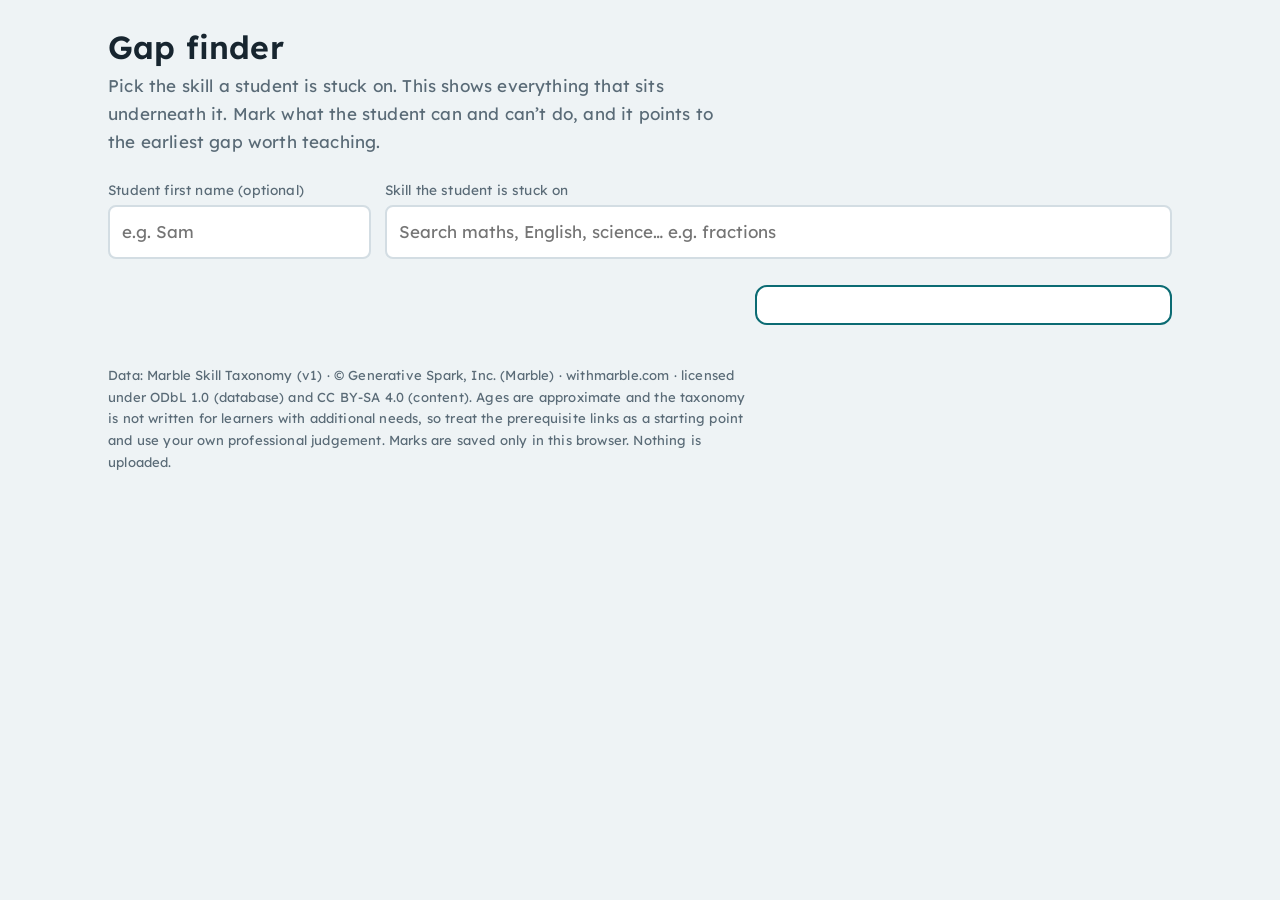
==== source/template.html @ 1bd0cdb6 "Initial prototype (Marble Skill Taxonomy v1)" ====
<!DOCTYPE html>
<html lang="en-AU"><head><meta charset="utf-8">
<meta name="viewport" content="width=device-width, initial-scale=1, viewport-fit=cover">
<title>Gap finder: where to start teaching</title>
<link rel="preconnect" href="https://fonts.googleapis.com"><link href="https://fonts.googleapis.com/css2?family=Lexend:wght@300;400;600&display=swap" rel="stylesheet">
<style>
:root{box-sizing:border-box;padding-top:env(safe-area-inset-top,0px);padding-bottom:env(safe-area-inset-bottom,0px);
--bg:#eef3f5;--surf:#fff;--ink:#17252f;--mute:#5a6b77;--line:#d3dde3;--acc:#0b6b73;--accbg:#d9eef0;
--ok:#1f7a45;--okbg:#dff1e5;--sh:#9a5b00;--shbg:#fbecd0;--no:#a63a52;--nobg:#f8dfe5}
@media (prefers-color-scheme:dark){:root:not([data-theme="light"]){color-scheme:dark;--bg:#111c22;--surf:#192830;--ink:#e6eef2;--mute:#97aab6;--line:#2c4049;--acc:#6fd0d8;--accbg:#173a40;--ok:#7fd49d;--okbg:#17372381;--sh:#f0b865;--shbg:#3d2f13;--no:#f08aa0;--nobg:#401c27}}
:root[data-theme="dark"]{color-scheme:dark;--bg:#111c22;--surf:#192830;--ink:#e6eef2;--mute:#97aab6;--line:#2c4049;--acc:#6fd0d8;--accbg:#173a40;--ok:#7fd49d;--okbg:#173723;--sh:#f0b865;--shbg:#3d2f13;--no:#f08aa0;--nobg:#401c27}
html{scroll-padding-top:env(safe-area-inset-top,0px)}
*,*:before,*:after{box-sizing:inherit}
body{margin:0;background:var(--bg);color:var(--ink);font:400 17px/1.65 Lexend,"Segoe UI",system-ui,sans-serif;letter-spacing:.01em}
.wrap{max-width:1100px;margin:0 auto;padding:28px 18px 60px}
h1{font-size:2rem;line-height:1.2;margin:0 0 6px;font-weight:600}
.sub{color:var(--mute);margin:0 0 22px;max-width:62ch}
.ctl{display:grid;grid-template-columns:1fr 2fr;gap:14px;margin-bottom:12px}
label{display:block;font-size:.85rem;color:var(--mute);margin-bottom:4px}
input,select{width:100%;font:inherit;padding:11px 12px;border:2px solid var(--line);border-radius:8px;background:var(--surf);color:var(--ink)}
:focus-visible{outline:3px solid var(--acc);outline-offset:2px}
.find{display:grid;grid-template-columns:1fr 3fr;gap:14px;position:relative}
.res{position:absolute;left:0;right:0;top:100%;z-index:5;background:var(--surf);border:2px solid var(--line);border-radius:8px;margin-top:4px;max-height:320px;overflow:auto;display:none}
.res button{display:block;width:100%;text-align:left;border:0;background:none;font:inherit;padding:10px 12px;color:var(--ink);cursor:pointer;border-bottom:1px solid var(--line)}
.res button:hover,.res button:focus-visible{background:var(--accbg)}
.res small{color:var(--mute)}
.grid{display:grid;grid-template-columns:minmax(0,1.5fr) minmax(0,1fr);gap:22px;margin-top:26px;align-items:start}
.panel{background:var(--surf);border:2px solid var(--acc);border-radius:12px;padding:18px 20px;position:sticky;top:calc(12px + env(safe-area-inset-top,0px))}
.panel h2{margin:0 0 4px;font-size:1.15rem}.panel h3{font-size:1rem;margin:16px 0 6px}
.panel p{margin:4px 0}
.bar{height:10px;background:var(--line);border-radius:6px;overflow:hidden;margin:10px 0 4px}
.bar i{display:block;height:100%;background:var(--ok)}
.mini{border-top:1px solid var(--line);padding:10px 0}
.mini b{display:block}
.ask{background:var(--accbg);border-radius:8px;padding:8px 10px;margin-top:6px;font-size:.92rem}
ol.path{list-style:none;margin:0;padding:0}
.row{background:var(--surf);border:1px solid var(--line);border-left:8px solid var(--line);border-radius:10px;padding:12px 14px;margin-bottom:10px}
.row.s{border-left-color:var(--ok)}.row.h{border-left-color:var(--sh)}.row.n{border-left-color:var(--no)}
.row.tgt{border-color:var(--acc);border-left-color:var(--acc);border-width:2px;border-left-width:8px}
.top{display:flex;gap:10px;justify-content:space-between;flex-wrap:wrap;align-items:baseline}
.nm{font-weight:600}.meta{color:var(--mute);font-size:.82rem}
.st{display:flex;gap:6px;flex-wrap:wrap;margin-top:8px}
.st button{font:inherit;font-size:.85rem;padding:6px 11px;border-radius:20px;border:2px solid var(--line);background:var(--surf);color:var(--ink);cursor:pointer}
.st button.on[data-s=s]{background:var(--okbg);border-color:var(--ok);color:var(--ok);font-weight:600}
.st button.on[data-s=h]{background:var(--shbg);border-color:var(--sh);color:var(--sh);font-weight:600}
.st button.on[data-s=n]{background:var(--nobg);border-color:var(--no);color:var(--no);font-weight:600}
.st .all{border-style:dashed;color:var(--mute)}
details{margin-top:8px;font-size:.92rem}summary{cursor:pointer;color:var(--acc)}
details ul{margin:6px 0;padding-left:20px}
.reason{color:var(--mute);font-size:.85rem}
.link{background:none;border:0;color:var(--acc);font:inherit;text-decoration:underline;cursor:pointer;padding:0}
.empty{padding:30px;text-align:center;color:var(--mute);border:2px dashed var(--line);border-radius:12px}
footer{margin-top:40px;color:var(--mute);font-size:.82rem;max-width:80ch}
@media(max-width:820px){.ctl,.find,.grid{grid-template-columns:1fr}.panel{position:static;order:-1}h1{font-size:1.6rem}}
@media(prefers-reduced-motion:no-preference){.bar i{transition:width .3s}}
</style></head><body><div class="wrap">
<h1>Gap finder</h1>
<p class="sub">Pick the skill a student is stuck on. This shows everything that sits underneath it. Mark what the student can and can’t do, and it points to the earliest gap worth teaching.</p>
<div class="find"><div><label for="nm">Student first name (optional)</label><input id="nm" placeholder="e.g. Sam" autocomplete="off"></div>
<div><label for="q">Skill the student is stuck on</label><input id="q" placeholder="Search maths, English, science… e.g. fractions" autocomplete="off"><div class="res" id="res"></div></div></div>
<div class="grid"><div id="path"></div><aside class="panel" id="panel" aria-live="polite"></aside></div>
<footer>Data: Marble Skill Taxonomy (v1) · © Generative Spark, Inc. (Marble) · withmarble.com · licensed under ODbL 1.0 (database) and CC BY-SA 4.0 (content). Ages are approximate and the taxonomy is not written for learners with additional needs, so treat the prerequisite links as a starting point and use your own professional judgement. Marks are saved only in this browser. Nothing is uploaded.</footer>
</div>
<script id="data" type="application/json">__DATA__</script>
<script>
const raw=JSON.parse(document.getElementById('data').textContent);
const T=new Map(raw.t.map(x=>[x.i,x])),pre=new Map();
raw.e.forEach(([a,b,h,r])=>{if(!pre.has(a))pre.set(a,[]);pre.get(a).push({id:b,hard:h,reason:r})});
const $=id=>document.getElementById(id);
let target=raw.def,marks={};
try{marks=JSON.parse(localStorage.getItem('gap:marks')||'{}')}catch(e){}
const save=()=>{try{localStorage.setItem('gap:marks',JSON.stringify(marks))}catch(e){}};
const P=id=>(pre.get(id)||[]).filter(p=>T.has(p.id));
const lvMemo=new Map();
function lv(id){if(lvMemo.has(id))return lvMemo.get(id);const p=P(id);const v=p.length?1+Math.max(...p.map(x=>lv(x.id))):0;lvMemo.set(id,v);return v}
const ancMemo=new Map();
function anc(id){if(ancMemo.has(id))return ancMemo.get(id);const s=new Set();P(id).forEach(p=>{s.add(p.id);anc(p.id).forEach(x=>s.add(x))});ancMemo.set(id,s);return s}
const st=id=>marks[id]||'u';
const name=()=>$('nm').value.trim()||'the student';
const fill=t=>(t||'').replace(/\{\{name\}\}/g,name());
const age=t=>t.a===t.b?`age ${t.a}`:`ages ${t.a}–${t.b}`;
const esc=s=>String(s).replace(/[&<>"]/g,c=>({'&':'&amp;','<':'&lt;','>':'&gt;','"':'&quot;'}[c]));
function render(){
 const t0=T.get(target);if(!t0){return}
 const ids=[...anc(target)];
 ids.sort((x,y)=>lv(x)-lv(y)||T.get(x).a-T.get(y).a||T.get(x).n.localeCompare(T.get(y).n));
 ids.push(target);
 const done=ids.filter(i=>st(i)==='s').length;
 const gaps=new Set();ids.forEach(i=>{if(st(i)==='h'||st(i)==='n'){gaps.add(i);anc(i).forEach(x=>gaps.add(x))}});
 const allSecure=i=>P(i).every(p=>st(p.id)==='s');
 const teach=ids.filter(i=>(st(i)==='h'||st(i)==='n')&&allSecure(i));
 const hasGap=ids.some(i=>st(i)==='h'||st(i)==='n');
 const check=ids.filter(i=>st(i)==='u'&&allSecure(i)&&(!hasGap||gaps.has(i))&&i!==target).sort((x,y)=>T.get(y).c-T.get(x).c).slice(0,4);
 const mini=(i,ask)=>{const t=T.get(i);return `<div class="mini"><b>${esc(t.n)}</b><span class="meta">${esc(t.d)} · ${age(t)}</span>${ask?`<div class="ask">${esc(fill(t.p))}</div>`:`<details><summary>What mastery looks like</summary><ul>${t.e.map(e=>`<li>${esc(e)}</li>`).join('')}</ul></details>`}</div>`};
 let h=`<h2>${st(target)==='s'?'Target is secure':'Where to start'}</h2><div class="bar"><i style="width:${done/ids.length*100}%"></i></div><p class="meta">${done} of ${ids.length} skills marked secure</p>`;
 if(st(target)==='s')h+=`<p>Nothing to fill in here. Pick a harder skill above.</p>`;
 else{
  if(teach.length)h+=`<h3>Teach next</h3><p class="meta">These are the earliest gaps. Everything below them is secure.</p>`+teach.slice(0,3).map(i=>mini(i,false)).join('');
  if(check.length)h+=`<h3>${hasGap?'Check these first':'Check these to begin'}</h3><p class="meta">${hasGap?'These sit below a gap and haven’t been checked yet.':'Start from the foundations and work up. Ask:'}</p>`+check.map(i=>mini(i,true)).join('');
  if(!teach.length&&!check.length)h+=`<p>Mark more skills in the list to see a suggestion.</p>`;
 }
 $('panel').innerHTML=h;
 $('path').innerHTML=`<p class="meta" style="margin-top:0">Foundations first, target last. ${ids.length-1} skills sit beneath <b>${esc(t0.n)}</b>.</p><ol class="path">`+ids.map(i=>{const t=T.get(i),s=st(i);
  const ps=P(i).map(p=>`<li>${esc(T.get(p.id).n)} <span class="reason">(${p.hard?'essential':'helpful'}: ${esc(p.reason||'')})</span></li>`).join('');
  return `<li class="row ${s}${i===target?' tgt':''}" data-id="${i}"><div class="top"><span class="nm">${esc(t.n)}</span><span class="meta">${esc(t.d)} · ${age(t)}</span></div>
  <details><summary>Details and check question</summary><p>${esc(t.ds)}</p><ul>${t.e.map(e=>`<li>${esc(e)}</li>`).join('')}</ul><div class="ask">${esc(fill(t.p))}</div>${ps?`<p><b>Needs first:</b></p><ul>${ps}</ul>`:''}</details>
  <div class="st" role="group" aria-label="Status for ${esc(t.n)}">${[['s','Secure'],['h','Shaky'],['n','Not yet']].map(([k,l])=>`<button data-s="${k}" class="${s===k?'on':''}" aria-pressed="${s===k}">${l}</button>`).join('')}${anc(i).size?`<button class="all" data-s="all">Secure, and all below</button>`:''}</div></li>`}).join('')+`</ol><p><button class="link" id="clr">Clear all marks</button></p>`;
}
$('path').addEventListener('click',e=>{
 const b=e.target.closest('button');if(!b)return;
 if(b.id==='clr'){marks={};save();render();return}
 const li=b.closest('li');if(!li)return;const id=li.dataset.id,k=b.dataset.s;
 if(k==='all'){marks[id]='s';anc(id).forEach(x=>marks[x]='s')}
 else if(marks[id]===k)delete marks[id];else marks[id]=k;
 save();const y=scrollY;render();scrollTo(0,y);
});
$('nm').addEventListener('input',render);
const q=$('q'),res=$('res');
q.addEventListener('input',()=>{
 const v=q.value.trim().toLowerCase();if(v.length<2){res.style.display='none';return}
 const m=raw.t.filter(t=>(t.n+' '+t.d).toLowerCase().includes(v)&&anc(t.i).size>0).sort((x,y)=>(y.n.toLowerCase().startsWith(v)-x.n.toLowerCase().startsWith(v))||y.c-x.c).slice(0,10);
 res.innerHTML=m.length?m.map(t=>`<button data-id="${t.i}">${esc(t.n)} <small>${esc(t.s)} · ${esc(t.d)} · ${age(t)}</small></button>`).join(''):'<button disabled>No match</button>';
 res.style.display='block';
});
res.addEventListener('click',e=>{const b=e.target.closest('button[data-id]');if(!b)return;target=b.dataset.id;q.value=T.get(target).n;res.style.display='none';render();scrollTo(0,0)});
document.addEventListener('click',e=>{if(!e.target.closest('.find'))res.style.display='none'});
q.value=T.get(target).n;render();
</script></body></html>
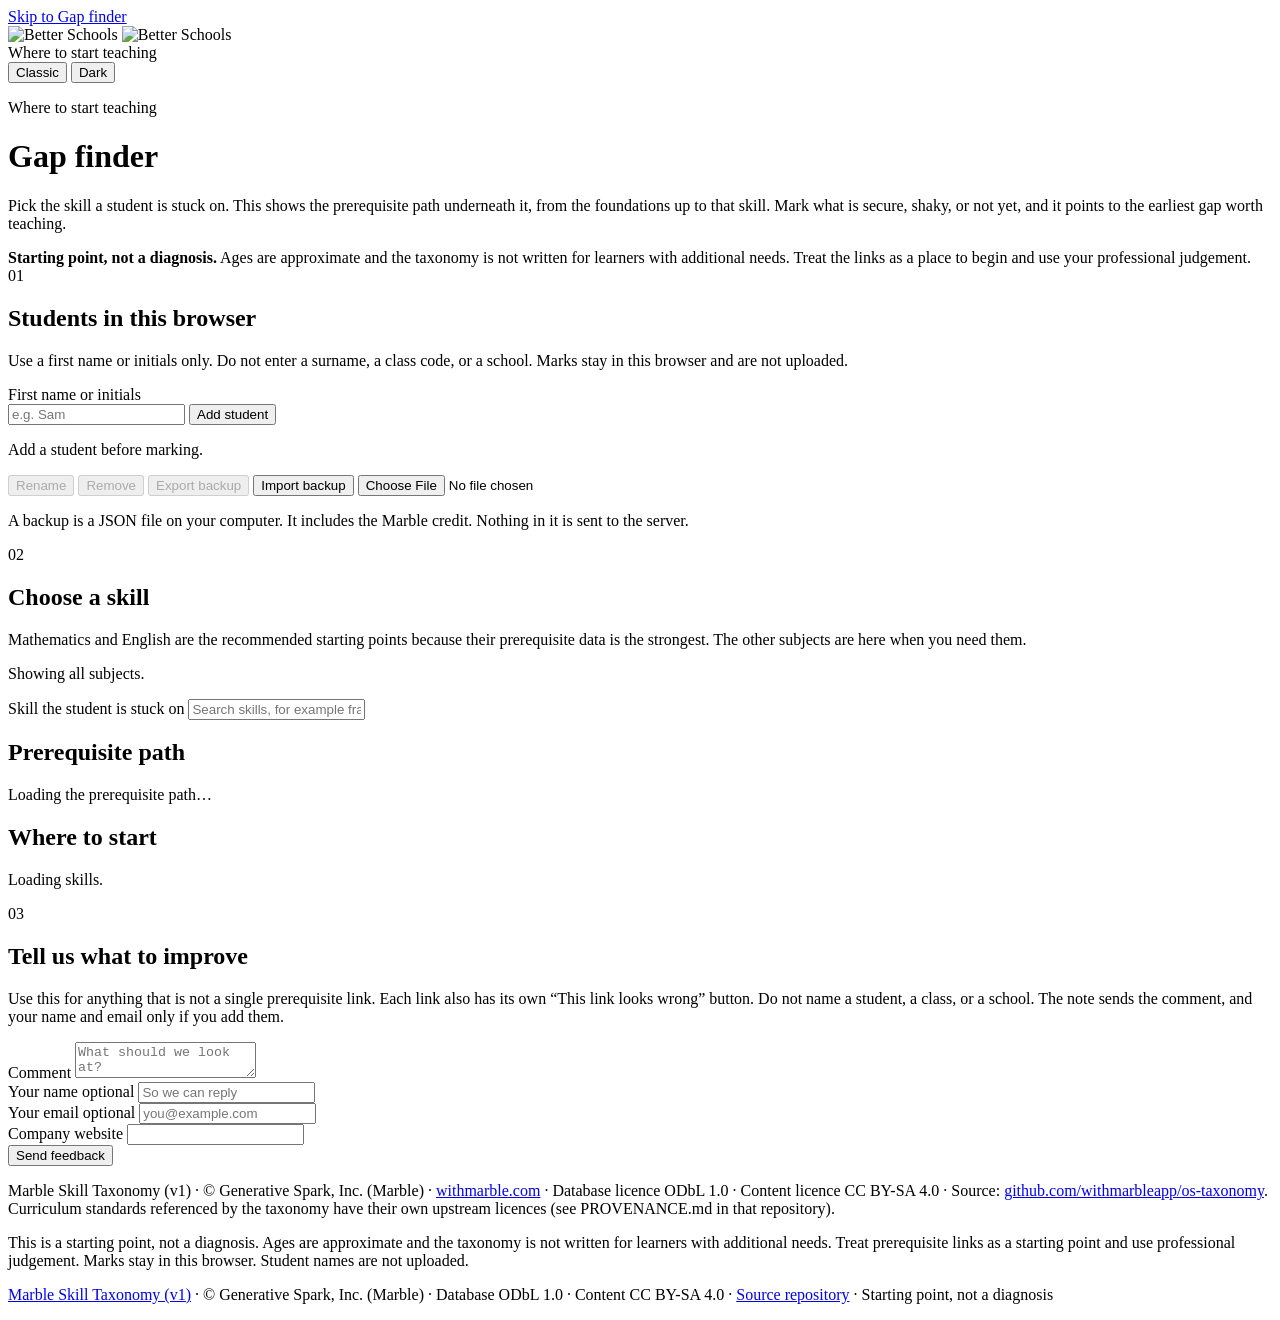
==== commit 93704113: "Build the Better Schools Gap Finder teacher demo. Teachers can search all nine Marble subjects, foll" ====
--- a/source/template.html
+++ b/source/template.html
@@ -1,128 +1,168 @@
 <!DOCTYPE html>
-<html lang="en-AU"><head><meta charset="utf-8">
-<meta name="viewport" content="width=device-width, initial-scale=1, viewport-fit=cover">
-<title>Gap finder: where to start teaching</title>
-<link rel="preconnect" href="https://fonts.googleapis.com"><link href="https://fonts.googleapis.com/css2?family=Lexend:wght@300;400;600&display=swap" rel="stylesheet">
-<style>
-:root{box-sizing:border-box;padding-top:env(safe-area-inset-top,0px);padding-bottom:env(safe-area-inset-bottom,0px);
---bg:#eef3f5;--surf:#fff;--ink:#17252f;--mute:#5a6b77;--line:#d3dde3;--acc:#0b6b73;--accbg:#d9eef0;
---ok:#1f7a45;--okbg:#dff1e5;--sh:#9a5b00;--shbg:#fbecd0;--no:#a63a52;--nobg:#f8dfe5}
-@media (prefers-color-scheme:dark){:root:not([data-theme="light"]){color-scheme:dark;--bg:#111c22;--surf:#192830;--ink:#e6eef2;--mute:#97aab6;--line:#2c4049;--acc:#6fd0d8;--accbg:#173a40;--ok:#7fd49d;--okbg:#17372381;--sh:#f0b865;--shbg:#3d2f13;--no:#f08aa0;--nobg:#401c27}}
-:root[data-theme="dark"]{color-scheme:dark;--bg:#111c22;--surf:#192830;--ink:#e6eef2;--mute:#97aab6;--line:#2c4049;--acc:#6fd0d8;--accbg:#173a40;--ok:#7fd49d;--okbg:#173723;--sh:#f0b865;--shbg:#3d2f13;--no:#f08aa0;--nobg:#401c27}
-html{scroll-padding-top:env(safe-area-inset-top,0px)}
-*,*:before,*:after{box-sizing:inherit}
-body{margin:0;background:var(--bg);color:var(--ink);font:400 17px/1.65 Lexend,"Segoe UI",system-ui,sans-serif;letter-spacing:.01em}
-.wrap{max-width:1100px;margin:0 auto;padding:28px 18px 60px}
-h1{font-size:2rem;line-height:1.2;margin:0 0 6px;font-weight:600}
-.sub{color:var(--mute);margin:0 0 22px;max-width:62ch}
-.ctl{display:grid;grid-template-columns:1fr 2fr;gap:14px;margin-bottom:12px}
-label{display:block;font-size:.85rem;color:var(--mute);margin-bottom:4px}
-input,select{width:100%;font:inherit;padding:11px 12px;border:2px solid var(--line);border-radius:8px;background:var(--surf);color:var(--ink)}
-:focus-visible{outline:3px solid var(--acc);outline-offset:2px}
-.find{display:grid;grid-template-columns:1fr 3fr;gap:14px;position:relative}
-.res{position:absolute;left:0;right:0;top:100%;z-index:5;background:var(--surf);border:2px solid var(--line);border-radius:8px;margin-top:4px;max-height:320px;overflow:auto;display:none}
-.res button{display:block;width:100%;text-align:left;border:0;background:none;font:inherit;padding:10px 12px;color:var(--ink);cursor:pointer;border-bottom:1px solid var(--line)}
-.res button:hover,.res button:focus-visible{background:var(--accbg)}
-.res small{color:var(--mute)}
-.grid{display:grid;grid-template-columns:minmax(0,1.5fr) minmax(0,1fr);gap:22px;margin-top:26px;align-items:start}
-.panel{background:var(--surf);border:2px solid var(--acc);border-radius:12px;padding:18px 20px;position:sticky;top:calc(12px + env(safe-area-inset-top,0px))}
-.panel h2{margin:0 0 4px;font-size:1.15rem}.panel h3{font-size:1rem;margin:16px 0 6px}
-.panel p{margin:4px 0}
-.bar{height:10px;background:var(--line);border-radius:6px;overflow:hidden;margin:10px 0 4px}
-.bar i{display:block;height:100%;background:var(--ok)}
-.mini{border-top:1px solid var(--line);padding:10px 0}
-.mini b{display:block}
-.ask{background:var(--accbg);border-radius:8px;padding:8px 10px;margin-top:6px;font-size:.92rem}
-ol.path{list-style:none;margin:0;padding:0}
-.row{background:var(--surf);border:1px solid var(--line);border-left:8px solid var(--line);border-radius:10px;padding:12px 14px;margin-bottom:10px}
-.row.s{border-left-color:var(--ok)}.row.h{border-left-color:var(--sh)}.row.n{border-left-color:var(--no)}
-.row.tgt{border-color:var(--acc);border-left-color:var(--acc);border-width:2px;border-left-width:8px}
-.top{display:flex;gap:10px;justify-content:space-between;flex-wrap:wrap;align-items:baseline}
-.nm{font-weight:600}.meta{color:var(--mute);font-size:.82rem}
-.st{display:flex;gap:6px;flex-wrap:wrap;margin-top:8px}
-.st button{font:inherit;font-size:.85rem;padding:6px 11px;border-radius:20px;border:2px solid var(--line);background:var(--surf);color:var(--ink);cursor:pointer}
-.st button.on[data-s=s]{background:var(--okbg);border-color:var(--ok);color:var(--ok);font-weight:600}
-.st button.on[data-s=h]{background:var(--shbg);border-color:var(--sh);color:var(--sh);font-weight:600}
-.st button.on[data-s=n]{background:var(--nobg);border-color:var(--no);color:var(--no);font-weight:600}
-.st .all{border-style:dashed;color:var(--mute)}
-details{margin-top:8px;font-size:.92rem}summary{cursor:pointer;color:var(--acc)}
-details ul{margin:6px 0;padding-left:20px}
-.reason{color:var(--mute);font-size:.85rem}
-.link{background:none;border:0;color:var(--acc);font:inherit;text-decoration:underline;cursor:pointer;padding:0}
-.empty{padding:30px;text-align:center;color:var(--mute);border:2px dashed var(--line);border-radius:12px}
-footer{margin-top:40px;color:var(--mute);font-size:.82rem;max-width:80ch}
-@media(max-width:820px){.ctl,.find,.grid{grid-template-columns:1fr}.panel{position:static;order:-1}h1{font-size:1.6rem}}
-@media(prefers-reduced-motion:no-preference){.bar i{transition:width .3s}}
-</style></head><body><div class="wrap">
-<h1>Gap finder</h1>
-<p class="sub">Pick the skill a student is stuck on. This shows everything that sits underneath it. Mark what the student can and can’t do, and it points to the earliest gap worth teaching.</p>
-<div class="find"><div><label for="nm">Student first name (optional)</label><input id="nm" placeholder="e.g. Sam" autocomplete="off"></div>
-<div><label for="q">Skill the student is stuck on</label><input id="q" placeholder="Search maths, English, science… e.g. fractions" autocomplete="off"><div class="res" id="res"></div></div></div>
-<div class="grid"><div id="path"></div><aside class="panel" id="panel" aria-live="polite"></aside></div>
-<footer>Data: Marble Skill Taxonomy (v1) · © Generative Spark, Inc. (Marble) · withmarble.com · licensed under ODbL 1.0 (database) and CC BY-SA 4.0 (content). Ages are approximate and the taxonomy is not written for learners with additional needs, so treat the prerequisite links as a starting point and use your own professional judgement. Marks are saved only in this browser. Nothing is uploaded.</footer>
+<html lang="en-AU">
+<head>
+  <meta charset="utf-8">
+  <meta name="viewport" content="width=device-width, initial-scale=1, viewport-fit=cover">
+  <meta name="robots" content="noindex">
+  <meta http-equiv="Content-Security-Policy" content="default-src 'self'; script-src 'self'; style-src 'self' 'unsafe-inline'; img-src 'self'; font-src 'self'; connect-src 'self'; form-action 'self'; base-uri 'self'; object-src 'none'">
+  <title>Gap finder · Better Schools</title>
+  <link rel="stylesheet" href="app.css?v=1">
+  <link rel="stylesheet" href="dark.css?v=1">
+  <link rel="preload" href="data/ma.json" as="fetch">
+  <link rel="preload" href="data/en.json" as="fetch">
+  <script src="theme-init.js?v=1"></script>
+</head>
+<body>
+<a class="skip" href="#main">Skip to Gap finder</a>
+<header class="masthead">
+  <div class="masthead-bar">
+    <div class="brand">
+      <img class="logo logo-classic" src="assets/logo-classic.webp" width="692" height="168" alt="Better Schools">
+      <img class="logo logo-dark" src="assets/logo-dark.webp" width="692" height="168" alt="Better Schools">
+    </div>
+    <div class="masthead-tools">
+      <span class="tag">Where to start teaching</span>
+      <div class="skin-switch" role="group" aria-label="Appearance">
+        <button type="button" data-set-skin="classic" aria-pressed="true">Classic</button>
+        <button type="button" data-set-skin="dark" aria-pressed="false">Dark</button>
+      </div>
+    </div>
+  </div>
+</header>
+<p id="skin-status" class="sr-only" role="status"></p>
+<p id="live" class="sr-only" role="status"></p>
+<main id="main">
+  <p class="eyebrow">Where to start teaching</p>
+  <h1>Gap finder</h1>
+  <p class="lede">Pick the skill a student is stuck on. This shows the prerequisite path underneath it, from the foundations up to that skill. Mark what is secure, shaky, or not yet, and it points to the earliest gap worth teaching.</p>
+  <div class="notice" role="note"><strong>Starting point, not a diagnosis.</strong> Ages are approximate and the taxonomy is not written for learners with additional needs. Treat the links as a place to begin and use your professional judgement.</div>
+
+  <section class="panel" aria-labelledby="students-heading">
+    <div class="section-heading"><span class="step">01</span><h2 id="students-heading">Students in this browser</h2></div>
+    <p id="student-hint" class="help">Use a first name or initials only. Do not enter a surname, a class code, or a school. Marks stay in this browser and are not uploaded.</p>
+    <form id="student-form" autocomplete="off">
+      <label for="student-name">First name or initials</label>
+      <div class="student-add">
+        <input id="student-name" maxlength="24" autocomplete="off" autocapitalize="words" placeholder="e.g. Sam" aria-describedby="student-hint student-error">
+        <button id="add-student" type="submit">Add student</button>
+      </div>
+    </form>
+    <p id="student-error" class="form-error" role="status"></p>
+    <ul id="roster" class="roster"></ul>
+    <p id="active-label" class="help">Add a student before marking.</p>
+    <div class="toolbar">
+      <button id="rename-student" type="button" class="secondary" disabled>Rename</button>
+      <button id="remove-student" type="button" class="secondary" disabled>Remove</button>
+      <button id="export-backup" type="button" class="secondary" disabled>Export backup</button>
+      <button id="import-button" type="button" class="secondary">Import backup</button>
+      <input id="import-file" class="sr-only" type="file" accept="application/json,.json" tabindex="-1">
+    </div>
+    <p class="help">A backup is a JSON file on your computer. It includes the Marble credit. Nothing in it is sent to the server.</p>
+    <p id="save-warning" class="notice" hidden>This browser could not save marks. They will last only until you leave the page.</p>
+  </section>
+
+  <section class="panel" aria-labelledby="find-heading">
+    <div class="section-heading"><span class="step">02</span><h2 id="find-heading">Choose a skill</h2></div>
+    <p class="subject-lead help">Mathematics and English are the recommended starting points because their prerequisite data is the strongest. The other subjects are here when you need them.</p>
+    <div id="subject-board" class="subject-board"></div>
+    <div id="subject-more" class="subject-more" role="group" aria-label="Other subjects"></div>
+    <p id="subject-status" role="status">Showing all subjects.</p>
+    <form id="search-form" class="find" role="search" autocomplete="off">
+      <label for="q">Skill the student is stuck on</label>
+      <input id="q" role="combobox" aria-autocomplete="list" aria-expanded="false" aria-controls="results" placeholder="Search skills, for example fractions" autocomplete="off">
+      <div id="results" class="results" role="listbox" hidden></div>
+    </form>
+    <div id="starters" class="starters"></div>
+  </section>
+
+  <div class="workspace">
+    <section aria-labelledby="path-label">
+      <h2 id="path-label" class="sr-only">Prerequisite path</h2>
+      <div id="path"><div class="empty"><p>Loading the prerequisite path…</p></div></div>
+    </section>
+    <aside id="panel" class="panel side" aria-live="polite" aria-labelledby="where-heading">
+      <h2 id="where-heading">Where to start</h2>
+      <p>Loading skills.</p>
+    </aside>
+  </div>
+
+  <section class="panel" aria-labelledby="feedback-heading">
+    <div class="section-heading"><span class="step">03</span><h2 id="feedback-heading">Tell us what to improve</h2></div>
+    <p class="help">Use this for anything that is not a single prerequisite link. Each link also has its own “This link looks wrong” button. Do not name a student, a class, or a school. The note sends the comment, and your name and email only if you add them.</p>
+    <form id="general-form">
+      <label for="general-comment">Comment</label>
+      <textarea id="general-comment" maxlength="1500" required placeholder="What should we look at?"></textarea>
+      <div class="pair-fields">
+        <div>
+          <label for="general-teacher">Your name <span class="meta">optional</span></label>
+          <input id="general-teacher" maxlength="80" autocomplete="name" placeholder="So we can reply">
+        </div>
+        <div>
+          <label for="general-email">Your email <span class="meta">optional</span></label>
+          <input id="general-email" type="email" maxlength="254" autocomplete="email" placeholder="you@example.com">
+        </div>
+      </div>
+      <div class="hp" aria-hidden="true">
+        <label for="general-company">Company website</label>
+        <input id="general-company" tabindex="-1" autocomplete="off">
+      </div>
+      <div class="dialog-actions">
+        <button id="general-send" class="primary" type="submit">Send feedback</button>
+      </div>
+      <p id="general-status" class="help" role="status"></p>
+    </form>
+  </section>
+
+  <footer class="page-footer">
+    <p>Marble Skill Taxonomy (v1) · © Generative Spark, Inc. (Marble) · <a href="https://withmarble.com">withmarble.com</a> · Database licence ODbL 1.0 · Content licence CC BY-SA 4.0 · Source: <a href="https://github.com/withmarbleapp/os-taxonomy">github.com/withmarbleapp/os-taxonomy</a>. Curriculum standards referenced by the taxonomy have their own upstream licences (see PROVENANCE.md in that repository).</p>
+    <p>This is a starting point, not a diagnosis. Ages are approximate and the taxonomy is not written for learners with additional needs. Treat prerequisite links as a starting point and use professional judgement. Marks stay in this browser. Student names are not uploaded.</p>
+  </footer>
+</main>
+<div class="credit-bar">
+  <p><a href="https://withmarble.com">Marble Skill Taxonomy (v1)</a> · © Generative Spark, Inc. (Marble) · Database ODbL 1.0 · Content CC BY-SA 4.0 · <a href="https://github.com/withmarbleapp/os-taxonomy">Source repository</a> · Starting point, not a diagnosis</p>
 </div>
-<script id="data" type="application/json">__DATA__</script>
-<script>
-const raw=JSON.parse(document.getElementById('data').textContent);
-const T=new Map(raw.t.map(x=>[x.i,x])),pre=new Map();
-raw.e.forEach(([a,b,h,r])=>{if(!pre.has(a))pre.set(a,[]);pre.get(a).push({id:b,hard:h,reason:r})});
-const $=id=>document.getElementById(id);
-let target=raw.def,marks={};
-try{marks=JSON.parse(localStorage.getItem('gap:marks')||'{}')}catch(e){}
-const save=()=>{try{localStorage.setItem('gap:marks',JSON.stringify(marks))}catch(e){}};
-const P=id=>(pre.get(id)||[]).filter(p=>T.has(p.id));
-const lvMemo=new Map();
-function lv(id){if(lvMemo.has(id))return lvMemo.get(id);const p=P(id);const v=p.length?1+Math.max(...p.map(x=>lv(x.id))):0;lvMemo.set(id,v);return v}
-const ancMemo=new Map();
-function anc(id){if(ancMemo.has(id))return ancMemo.get(id);const s=new Set();P(id).forEach(p=>{s.add(p.id);anc(p.id).forEach(x=>s.add(x))});ancMemo.set(id,s);return s}
-const st=id=>marks[id]||'u';
-const name=()=>$('nm').value.trim()||'the student';
-const fill=t=>(t||'').replace(/\{\{name\}\}/g,name());
-const age=t=>t.a===t.b?`age ${t.a}`:`ages ${t.a}–${t.b}`;
-const esc=s=>String(s).replace(/[&<>"]/g,c=>({'&':'&amp;','<':'&lt;','>':'&gt;','"':'&quot;'}[c]));
-function render(){
- const t0=T.get(target);if(!t0){return}
- const ids=[...anc(target)];
- ids.sort((x,y)=>lv(x)-lv(y)||T.get(x).a-T.get(y).a||T.get(x).n.localeCompare(T.get(y).n));
- ids.push(target);
- const done=ids.filter(i=>st(i)==='s').length;
- const gaps=new Set();ids.forEach(i=>{if(st(i)==='h'||st(i)==='n'){gaps.add(i);anc(i).forEach(x=>gaps.add(x))}});
- const allSecure=i=>P(i).every(p=>st(p.id)==='s');
- const teach=ids.filter(i=>(st(i)==='h'||st(i)==='n')&&allSecure(i));
- const hasGap=ids.some(i=>st(i)==='h'||st(i)==='n');
- const check=ids.filter(i=>st(i)==='u'&&allSecure(i)&&(!hasGap||gaps.has(i))&&i!==target).sort((x,y)=>T.get(y).c-T.get(x).c).slice(0,4);
- const mini=(i,ask)=>{const t=T.get(i);return `<div class="mini"><b>${esc(t.n)}</b><span class="meta">${esc(t.d)} · ${age(t)}</span>${ask?`<div class="ask">${esc(fill(t.p))}</div>`:`<details><summary>What mastery looks like</summary><ul>${t.e.map(e=>`<li>${esc(e)}</li>`).join('')}</ul></details>`}</div>`};
- let h=`<h2>${st(target)==='s'?'Target is secure':'Where to start'}</h2><div class="bar"><i style="width:${done/ids.length*100}%"></i></div><p class="meta">${done} of ${ids.length} skills marked secure</p>`;
- if(st(target)==='s')h+=`<p>Nothing to fill in here. Pick a harder skill above.</p>`;
- else{
-  if(teach.length)h+=`<h3>Teach next</h3><p class="meta">These are the earliest gaps. Everything below them is secure.</p>`+teach.slice(0,3).map(i=>mini(i,false)).join('');
-  if(check.length)h+=`<h3>${hasGap?'Check these first':'Check these to begin'}</h3><p class="meta">${hasGap?'These sit below a gap and haven’t been checked yet.':'Start from the foundations and work up. Ask:'}</p>`+check.map(i=>mini(i,true)).join('');
-  if(!teach.length&&!check.length)h+=`<p>Mark more skills in the list to see a suggestion.</p>`;
- }
- $('panel').innerHTML=h;
- $('path').innerHTML=`<p class="meta" style="margin-top:0">Foundations first, target last. ${ids.length-1} skills sit beneath <b>${esc(t0.n)}</b>.</p><ol class="path">`+ids.map(i=>{const t=T.get(i),s=st(i);
-  const ps=P(i).map(p=>`<li>${esc(T.get(p.id).n)} <span class="reason">(${p.hard?'essential':'helpful'}: ${esc(p.reason||'')})</span></li>`).join('');
-  return `<li class="row ${s}${i===target?' tgt':''}" data-id="${i}"><div class="top"><span class="nm">${esc(t.n)}</span><span class="meta">${esc(t.d)} · ${age(t)}</span></div>
-  <details><summary>Details and check question</summary><p>${esc(t.ds)}</p><ul>${t.e.map(e=>`<li>${esc(e)}</li>`).join('')}</ul><div class="ask">${esc(fill(t.p))}</div>${ps?`<p><b>Needs first:</b></p><ul>${ps}</ul>`:''}</details>
-  <div class="st" role="group" aria-label="Status for ${esc(t.n)}">${[['s','Secure'],['h','Shaky'],['n','Not yet']].map(([k,l])=>`<button data-s="${k}" class="${s===k?'on':''}" aria-pressed="${s===k}">${l}</button>`).join('')}${anc(i).size?`<button class="all" data-s="all">Secure, and all below</button>`:''}</div></li>`}).join('')+`</ol><p><button class="link" id="clr">Clear all marks</button></p>`;
-}
-$('path').addEventListener('click',e=>{
- const b=e.target.closest('button');if(!b)return;
- if(b.id==='clr'){marks={};save();render();return}
- const li=b.closest('li');if(!li)return;const id=li.dataset.id,k=b.dataset.s;
- if(k==='all'){marks[id]='s';anc(id).forEach(x=>marks[x]='s')}
- else if(marks[id]===k)delete marks[id];else marks[id]=k;
- save();const y=scrollY;render();scrollTo(0,y);
-});
-$('nm').addEventListener('input',render);
-const q=$('q'),res=$('res');
-q.addEventListener('input',()=>{
- const v=q.value.trim().toLowerCase();if(v.length<2){res.style.display='none';return}
- const m=raw.t.filter(t=>(t.n+' '+t.d).toLowerCase().includes(v)&&anc(t.i).size>0).sort((x,y)=>(y.n.toLowerCase().startsWith(v)-x.n.toLowerCase().startsWith(v))||y.c-x.c).slice(0,10);
- res.innerHTML=m.length?m.map(t=>`<button data-id="${t.i}">${esc(t.n)} <small>${esc(t.s)} · ${esc(t.d)} · ${age(t)}</small></button>`).join(''):'<button disabled>No match</button>';
- res.style.display='block';
-});
-res.addEventListener('click',e=>{const b=e.target.closest('button[data-id]');if(!b)return;target=b.dataset.id;q.value=T.get(target).n;res.style.display='none';render();scrollTo(0,0)});
-document.addEventListener('click',e=>{if(!e.target.closest('.find'))res.style.display='none'});
-q.value=T.get(target).n;render();
-</script></body></html>
+
+<dialog id="link-dialog" class="dialog" aria-labelledby="link-title">
+  <h2 id="link-title">This link looks wrong</h2>
+  <p id="link-what"></p>
+  <form id="link-form">
+    <label for="link-comment">What looks wrong?</label>
+    <textarea id="link-comment" maxlength="1500" required></textarea>
+    <div class="pair-fields">
+      <div>
+        <label for="link-teacher">Your name <span class="meta">optional</span></label>
+        <input id="link-teacher" maxlength="80" autocomplete="name">
+      </div>
+      <div>
+        <label for="link-email">Your email <span class="meta">optional</span></label>
+        <input id="link-email" type="email" maxlength="254" autocomplete="email">
+      </div>
+    </div>
+    <p class="help">Do not name a student, a class, or a school. The note includes the two skill names and ids, the link, your comment, and your contact details only if you add them.</p>
+    <div class="hp" aria-hidden="true">
+      <label for="link-company">Company website</label>
+      <input id="link-company" tabindex="-1" autocomplete="off">
+    </div>
+    <div class="dialog-actions">
+      <button id="link-send" class="primary" type="submit">Send feedback</button>
+      <button id="link-cancel" class="secondary" type="button">Cancel</button>
+    </div>
+    <p id="link-status" class="help" role="status"></p>
+  </form>
+</dialog>
+
+<dialog id="confirm-dialog" class="dialog" aria-labelledby="confirm-title">
+  <h2 id="confirm-title">Please confirm</h2>
+  <p id="confirm-text"></p>
+  <div class="dialog-actions">
+    <button id="confirm-yes" class="primary" type="button">Continue</button>
+    <button id="confirm-no" class="secondary" type="button">Cancel</button>
+  </div>
+</dialog>
+
+<noscript><p class="notice">JavaScript is required to search skills and save marks in this browser.</p></noscript>
+<script id="catalog" type="application/json">__CATALOG__</script>
+<script src="skin.js?v=1" defer></script>
+<script src="app.js?v=1" defer></script>
+</body>
+</html>
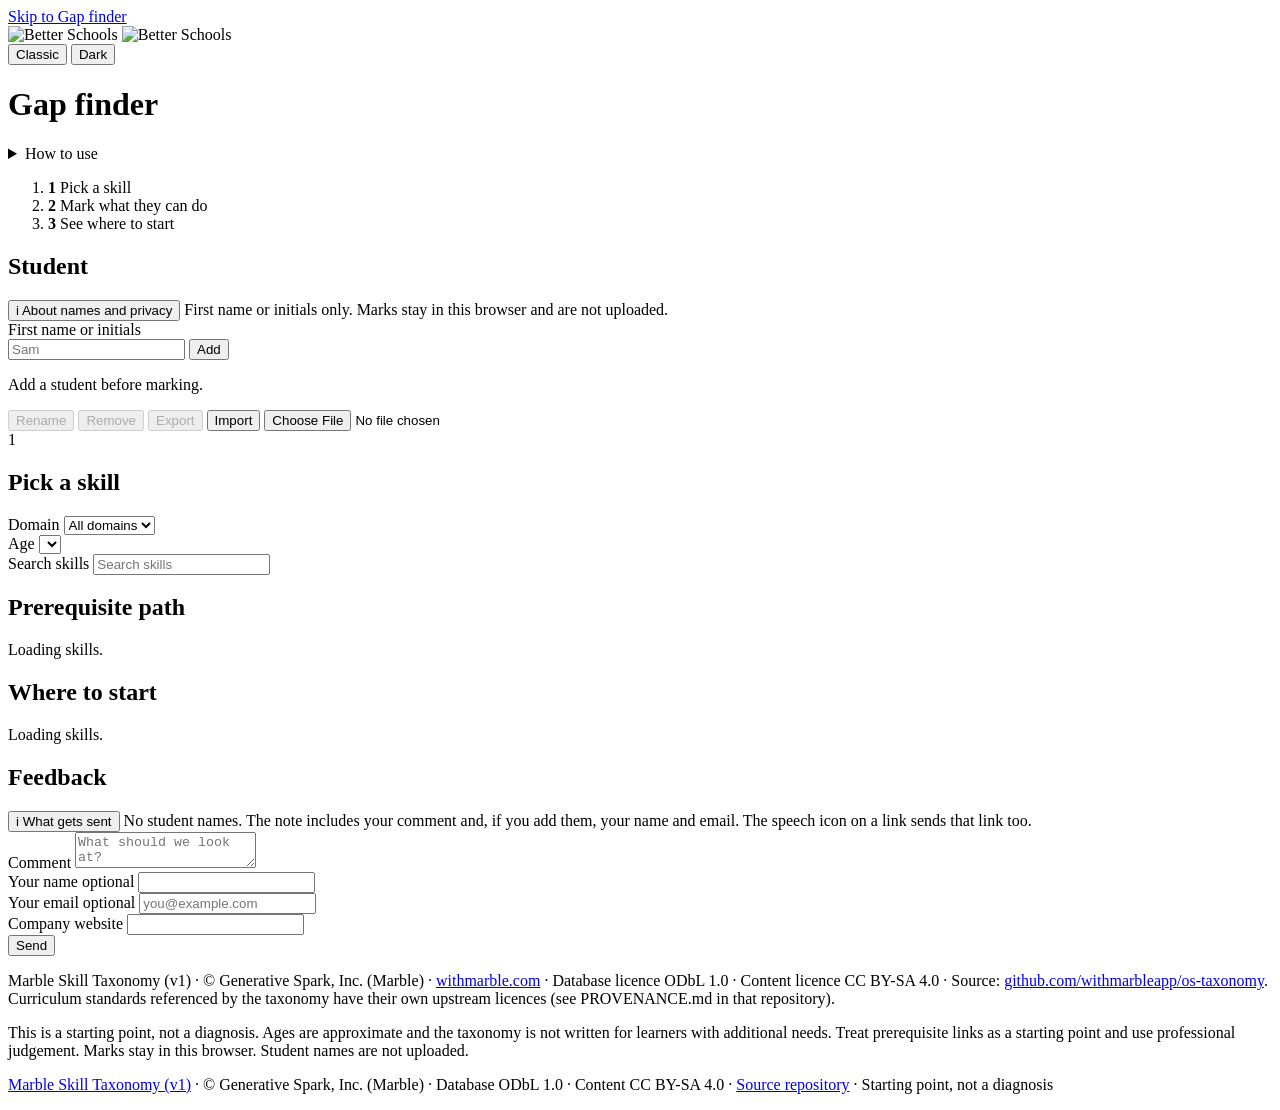
==== commit a354c94e: "Make the skill list follow subject, domain, and age. Changing subject now replaces the skill picker " ====
--- a/source/template.html
+++ b/source/template.html
@@ -6,8 +6,8 @@
   <meta name="robots" content="noindex">
   <meta http-equiv="Content-Security-Policy" content="default-src 'self'; script-src 'self'; style-src 'self' 'unsafe-inline'; img-src 'self'; font-src 'self'; connect-src 'self'; form-action 'self'; base-uri 'self'; object-src 'none'">
   <title>Gap finder · Better Schools</title>
-  <link rel="stylesheet" href="app.css?v=1">
-  <link rel="stylesheet" href="dark.css?v=1">
+  <link rel="stylesheet" href="app.css?v=2">
+  <link rel="stylesheet" href="dark.css?v=2">
   <link rel="preload" href="data/ma.json" as="fetch">
   <link rel="preload" href="data/en.json" as="fetch">
   <script src="theme-init.js?v=1"></script>
@@ -21,7 +21,6 @@
       <img class="logo logo-dark" src="assets/logo-dark.webp" width="692" height="168" alt="Better Schools">
     </div>
     <div class="masthead-tools">
-      <span class="tag">Where to start teaching</span>
       <div class="skin-switch" role="group" aria-label="Appearance">
         <button type="button" data-set-skin="classic" aria-pressed="true">Classic</button>
         <button type="button" data-set-skin="dark" aria-pressed="false">Dark</button>
@@ -32,19 +31,38 @@
 <p id="skin-status" class="sr-only" role="status"></p>
 <p id="live" class="sr-only" role="status"></p>
 <main id="main">
-  <p class="eyebrow">Where to start teaching</p>
-  <h1>Gap finder</h1>
-  <p class="lede">Pick the skill a student is stuck on. This shows the prerequisite path underneath it, from the foundations up to that skill. Mark what is secure, shaky, or not yet, and it points to the earliest gap worth teaching.</p>
-  <div class="notice" role="note"><strong>Starting point, not a diagnosis.</strong> Ages are approximate and the taxonomy is not written for learners with additional needs. Treat the links as a place to begin and use your professional judgement.</div>
+  <div class="title-row">
+    <h1>Gap finder</h1>
+    <details class="how">
+      <summary>How to use</summary>
+      <ol>
+        <li>Pick a subject, then a skill. Mathematics and English have the strongest links.</li>
+        <li>Mark secure, shaky, or not yet. Marks stay in this browser.</li>
+        <li>Teach next is the earliest gap. Check these first are unmarked skills under it.</li>
+      </ol>
+      <p>Starting point, not a diagnosis. Ages are approximate and the taxonomy is not written for learners with additional needs. Use professional judgement.</p>
+      <p>Use a first name or initials only. Do not enter a surname, a class, or a school. The speech icon on a link sends that link only, never a student.</p>
+    </details>
+  </div>
+  <ol class="steps" aria-label="Three steps">
+    <li><b>1</b> Pick a skill</li>
+    <li><b>2</b> Mark what they can do</li>
+    <li><b>3</b> See where to start</li>
+  </ol>
 
   <section class="panel" aria-labelledby="students-heading">
-    <div class="section-heading"><span class="step">01</span><h2 id="students-heading">Students in this browser</h2></div>
-    <p id="student-hint" class="help">Use a first name or initials only. Do not enter a surname, a class code, or a school. Marks stay in this browser and are not uploaded.</p>
+    <div class="section-heading">
+      <h2 id="students-heading">Student</h2>
+      <span class="info-wrap">
+        <button type="button" class="info" aria-describedby="tip-student">i<span class="sr-only"> About names and privacy</span></button>
+        <span id="tip-student" class="tip" role="tooltip">First name or initials only. Marks stay in this browser and are not uploaded.</span>
+      </span>
+    </div>
     <form id="student-form" autocomplete="off">
       <label for="student-name">First name or initials</label>
       <div class="student-add">
-        <input id="student-name" maxlength="24" autocomplete="off" autocapitalize="words" placeholder="e.g. Sam" aria-describedby="student-hint student-error">
-        <button id="add-student" type="submit">Add student</button>
+        <input id="student-name" maxlength="24" autocomplete="off" autocapitalize="words" placeholder="Sam" aria-describedby="tip-student student-error">
+        <button id="add-student" type="submit">Add</button>
       </div>
     </form>
     <p id="student-error" class="form-error" role="status"></p>
@@ -53,32 +71,40 @@
     <div class="toolbar">
       <button id="rename-student" type="button" class="secondary" disabled>Rename</button>
       <button id="remove-student" type="button" class="secondary" disabled>Remove</button>
-      <button id="export-backup" type="button" class="secondary" disabled>Export backup</button>
-      <button id="import-button" type="button" class="secondary">Import backup</button>
+      <button id="export-backup" type="button" class="secondary" disabled title="JSON file on your computer. Includes the Marble credit. Nothing is uploaded.">Export</button>
+      <button id="import-button" type="button" class="secondary">Import</button>
       <input id="import-file" class="sr-only" type="file" accept="application/json,.json" tabindex="-1">
     </div>
-    <p class="help">A backup is a JSON file on your computer. It includes the Marble credit. Nothing in it is sent to the server.</p>
     <p id="save-warning" class="notice" hidden>This browser could not save marks. They will last only until you leave the page.</p>
   </section>
 
   <section class="panel" aria-labelledby="find-heading">
-    <div class="section-heading"><span class="step">02</span><h2 id="find-heading">Choose a skill</h2></div>
-    <p class="subject-lead help">Mathematics and English are the recommended starting points because their prerequisite data is the strongest. The other subjects are here when you need them.</p>
-    <div id="subject-board" class="subject-board"></div>
-    <div id="subject-more" class="subject-more" role="group" aria-label="Other subjects"></div>
-    <p id="subject-status" role="status">Showing all subjects.</p>
+    <div class="section-heading"><span class="step">1</span><h2 id="find-heading">Pick a skill</h2></div>
+    <div id="subject-board" class="subject-board" role="group" aria-label="Subject"></div>
+    <div class="filters">
+      <div>
+        <label for="domain-filter">Domain</label>
+        <select id="domain-filter">
+          <option value="">All domains</option>
+        </select>
+      </div>
+      <div>
+        <label for="age-filter">Age</label>
+        <select id="age-filter"></select>
+      </div>
+    </div>
     <form id="search-form" class="find" role="search" autocomplete="off">
-      <label for="q">Skill the student is stuck on</label>
-      <input id="q" role="combobox" aria-autocomplete="list" aria-expanded="false" aria-controls="results" placeholder="Search skills, for example fractions" autocomplete="off">
-      <div id="results" class="results" role="listbox" hidden></div>
+      <label class="sr-only" for="q">Search skills</label>
+      <input id="q" type="search" placeholder="Search skills" autocomplete="off">
     </form>
-    <div id="starters" class="starters"></div>
+    <p id="skill-count" class="skill-count" role="status"></p>
+    <div id="skill-list" class="skill-list"></div>
   </section>
 
   <div class="workspace">
     <section aria-labelledby="path-label">
       <h2 id="path-label" class="sr-only">Prerequisite path</h2>
-      <div id="path"><div class="empty"><p>Loading the prerequisite path…</p></div></div>
+      <div id="path"><div class="empty"><p>Loading skills.</p></div></div>
     </section>
     <aside id="panel" class="panel side" aria-live="polite" aria-labelledby="where-heading">
       <h2 id="where-heading">Where to start</h2>
@@ -87,15 +113,20 @@
   </div>
 
   <section class="panel" aria-labelledby="feedback-heading">
-    <div class="section-heading"><span class="step">03</span><h2 id="feedback-heading">Tell us what to improve</h2></div>
-    <p class="help">Use this for anything that is not a single prerequisite link. Each link also has its own “This link looks wrong” button. Do not name a student, a class, or a school. The note sends the comment, and your name and email only if you add them.</p>
+    <div class="section-heading">
+      <h2 id="feedback-heading">Feedback</h2>
+      <span class="info-wrap">
+        <button type="button" class="info" aria-describedby="tip-feedback">i<span class="sr-only"> What gets sent</span></button>
+        <span id="tip-feedback" class="tip" role="tooltip">No student names. The note includes your comment and, if you add them, your name and email. The speech icon on a link sends that link too.</span>
+      </span>
+    </div>
     <form id="general-form">
       <label for="general-comment">Comment</label>
       <textarea id="general-comment" maxlength="1500" required placeholder="What should we look at?"></textarea>
       <div class="pair-fields">
         <div>
           <label for="general-teacher">Your name <span class="meta">optional</span></label>
-          <input id="general-teacher" maxlength="80" autocomplete="name" placeholder="So we can reply">
+          <input id="general-teacher" maxlength="80" autocomplete="name">
         </div>
         <div>
           <label for="general-email">Your email <span class="meta">optional</span></label>
@@ -107,7 +138,7 @@
         <input id="general-company" tabindex="-1" autocomplete="off">
       </div>
       <div class="dialog-actions">
-        <button id="general-send" class="primary" type="submit">Send feedback</button>
+        <button id="general-send" class="primary" type="submit">Send</button>
       </div>
       <p id="general-status" class="help" role="status"></p>
     </form>
@@ -135,16 +166,16 @@
       </div>
       <div>
         <label for="link-email">Your email <span class="meta">optional</span></label>
-        <input id="link-email" type="email" maxlength="254" autocomplete="email">
-      </div>
-    </div>
-    <p class="help">Do not name a student, a class, or a school. The note includes the two skill names and ids, the link, your comment, and your contact details only if you add them.</p>
+        <input id="link-email" type="email" maxlength="254" autocomplete="email" placeholder="you@example.com">
+      </div>
+    </div>
+    <p class="help">No student, class, or school names.</p>
     <div class="hp" aria-hidden="true">
       <label for="link-company">Company website</label>
       <input id="link-company" tabindex="-1" autocomplete="off">
     </div>
     <div class="dialog-actions">
-      <button id="link-send" class="primary" type="submit">Send feedback</button>
+      <button id="link-send" class="primary" type="submit">Send</button>
       <button id="link-cancel" class="secondary" type="button">Cancel</button>
     </div>
     <p id="link-status" class="help" role="status"></p>
@@ -163,6 +194,7 @@
 <noscript><p class="notice">JavaScript is required to search skills and save marks in this browser.</p></noscript>
 <script id="catalog" type="application/json">__CATALOG__</script>
 <script src="skin.js?v=1" defer></script>
-<script src="app.js?v=1" defer></script>
+<script src="filter.js?v=2" defer></script>
+<script src="app.js?v=2" defer></script>
 </body>
 </html>
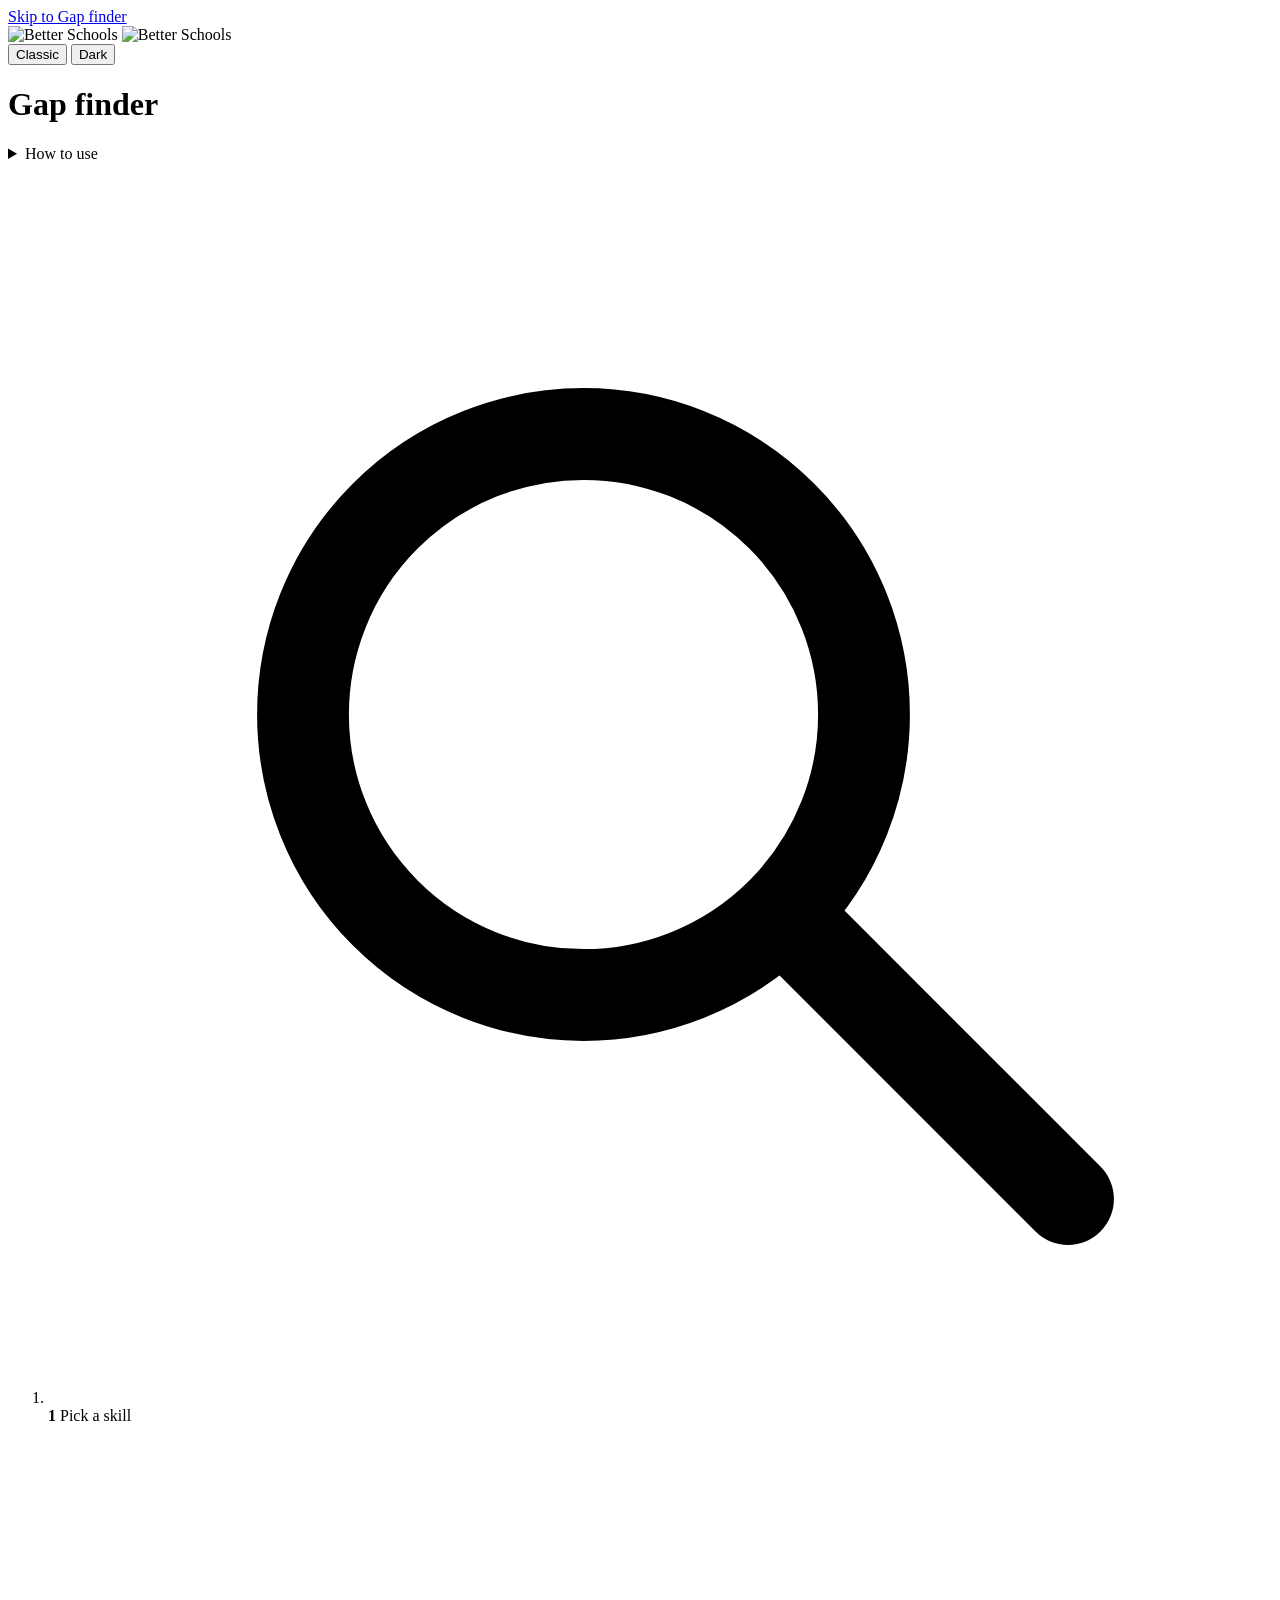
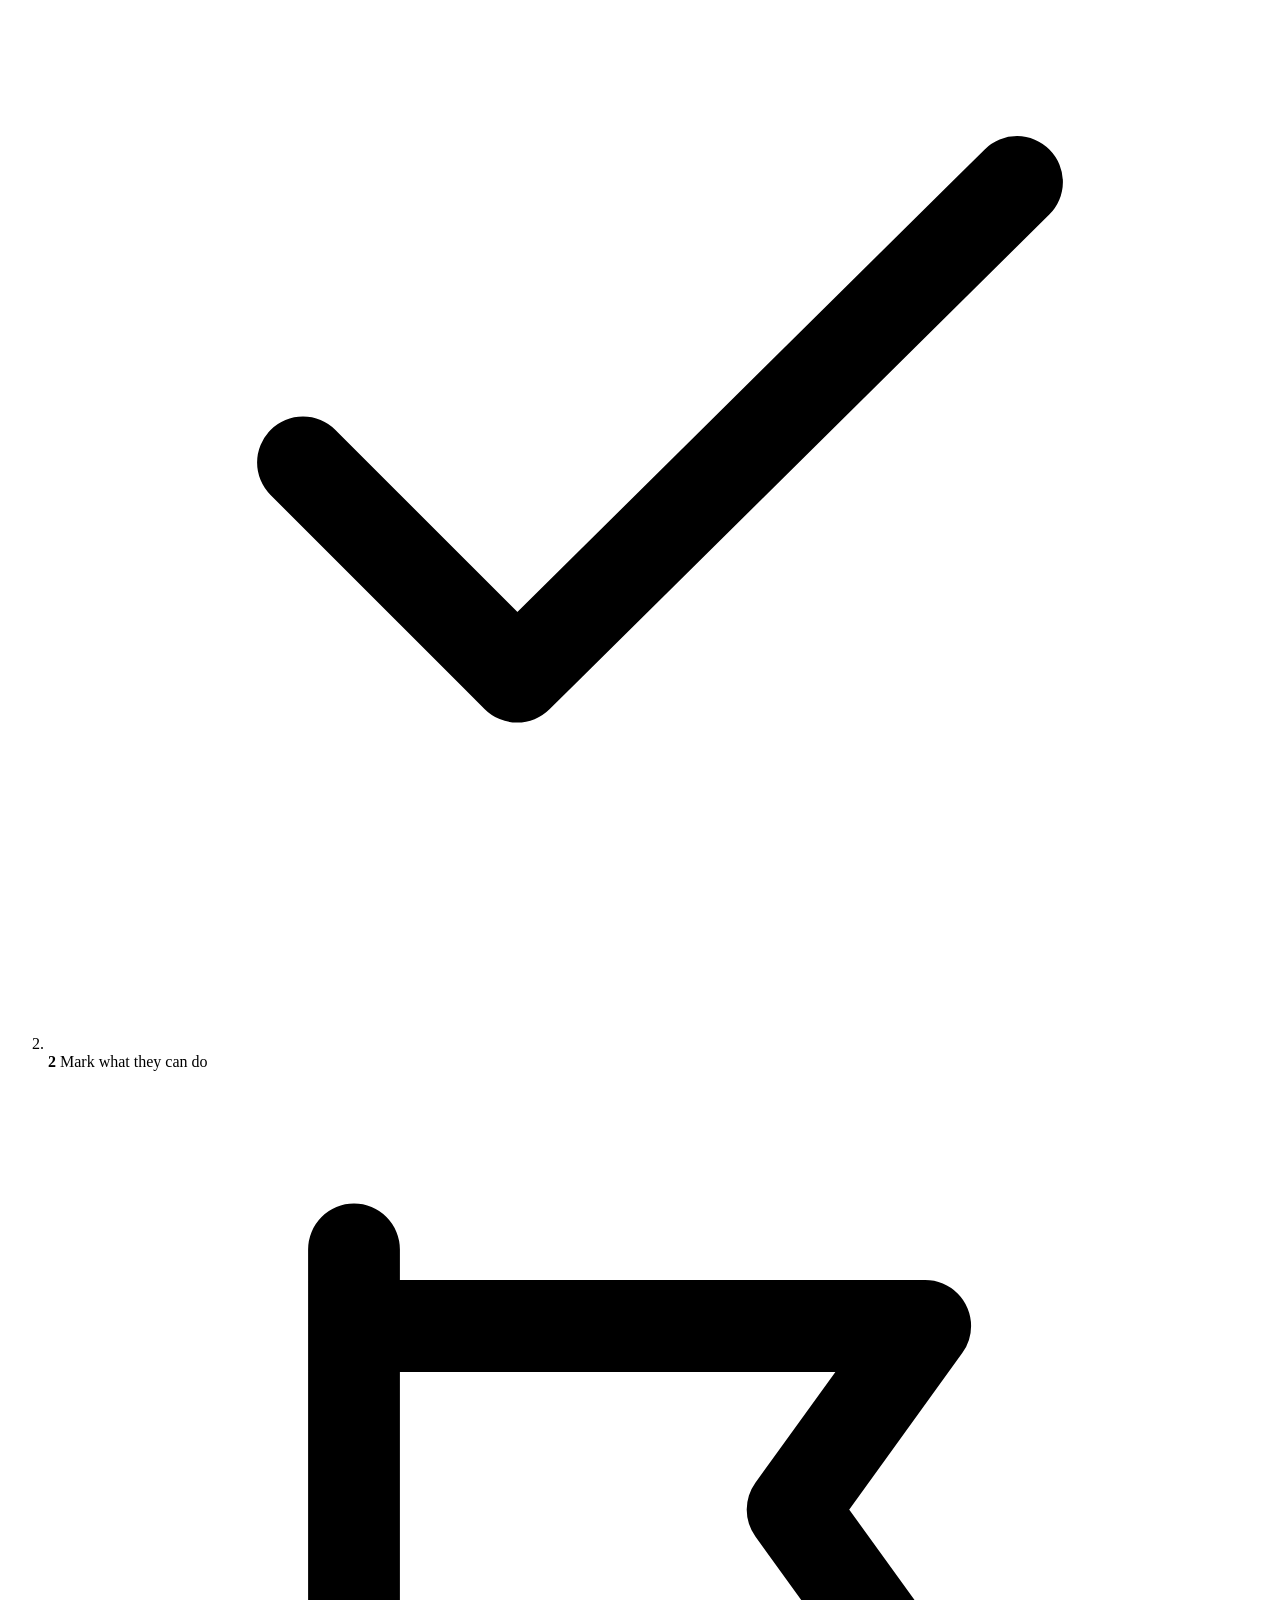
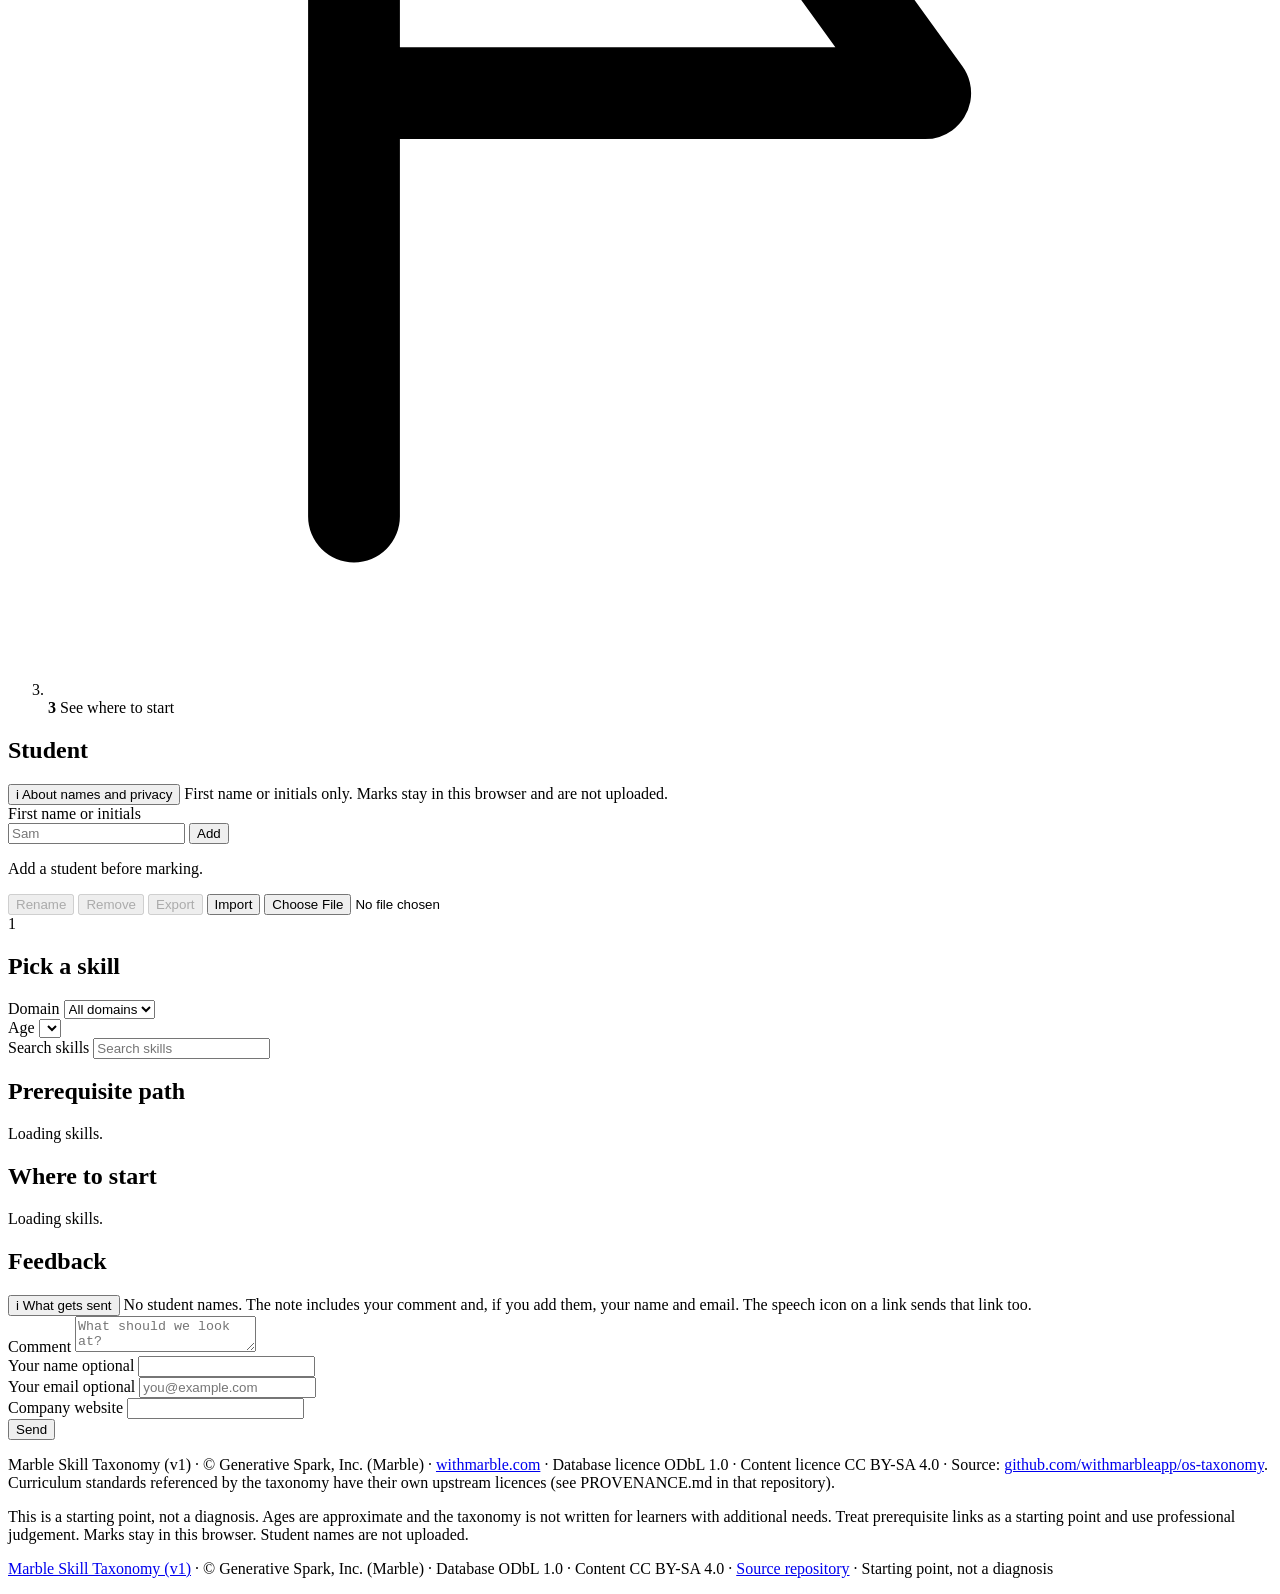
==== commit 7db6e2ab: "Give the three steps distinct accents. Each step uses a different Better Schools colour and a small " ====
--- a/source/template.html
+++ b/source/template.html
@@ -6,8 +6,8 @@
   <meta name="robots" content="noindex">
   <meta http-equiv="Content-Security-Policy" content="default-src 'self'; script-src 'self'; style-src 'self' 'unsafe-inline'; img-src 'self'; font-src 'self'; connect-src 'self'; form-action 'self'; base-uri 'self'; object-src 'none'">
   <title>Gap finder · Better Schools</title>
-  <link rel="stylesheet" href="app.css?v=2">
-  <link rel="stylesheet" href="dark.css?v=2">
+  <link rel="stylesheet" href="app.css?v=4">
+  <link rel="stylesheet" href="dark.css?v=4">
   <link rel="preload" href="data/ma.json" as="fetch">
   <link rel="preload" href="data/en.json" as="fetch">
   <script src="theme-init.js?v=1"></script>
@@ -45,9 +45,9 @@
     </details>
   </div>
   <ol class="steps" aria-label="Three steps">
-    <li><b>1</b> Pick a skill</li>
-    <li><b>2</b> Mark what they can do</li>
-    <li><b>3</b> See where to start</li>
+    <li class="step-pick"><span class="step-icon" aria-hidden="true"><svg viewBox="0 0 24 24"><circle cx="10.5" cy="10.5" r="5.5" fill="none" stroke="currentColor" stroke-width="1.8"/><path d="M14.8 14.8L20 20" fill="none" stroke="currentColor" stroke-width="1.8" stroke-linecap="round"/></svg></span><b>1</b> <span>Pick a skill</span></li>
+    <li class="step-mark"><span class="step-icon" aria-hidden="true"><svg viewBox="0 0 24 24"><path d="M5 12.5l4.2 4.2L19 7" fill="none" stroke="currentColor" stroke-width="1.8" stroke-linecap="round" stroke-linejoin="round"/></svg></span><b>2</b> <span>Mark what they can do</span></li>
+    <li class="step-start"><span class="step-icon" aria-hidden="true"><svg viewBox="0 0 24 24"><path d="M6 3.5v17M6 5h11.2L14.6 8.6 17.2 12.2H6" fill="none" stroke="currentColor" stroke-width="1.8" stroke-linejoin="round" stroke-linecap="round"/></svg></span><b>3</b> <span>See where to start</span></li>
   </ol>
 
   <section class="panel" aria-labelledby="students-heading">
@@ -194,7 +194,7 @@
 <noscript><p class="notice">JavaScript is required to search skills and save marks in this browser.</p></noscript>
 <script id="catalog" type="application/json">__CATALOG__</script>
 <script src="skin.js?v=1" defer></script>
-<script src="filter.js?v=2" defer></script>
-<script src="app.js?v=2" defer></script>
+<script src="filter.js?v=3" defer></script>
+<script src="app.js?v=3" defer></script>
 </body>
 </html>
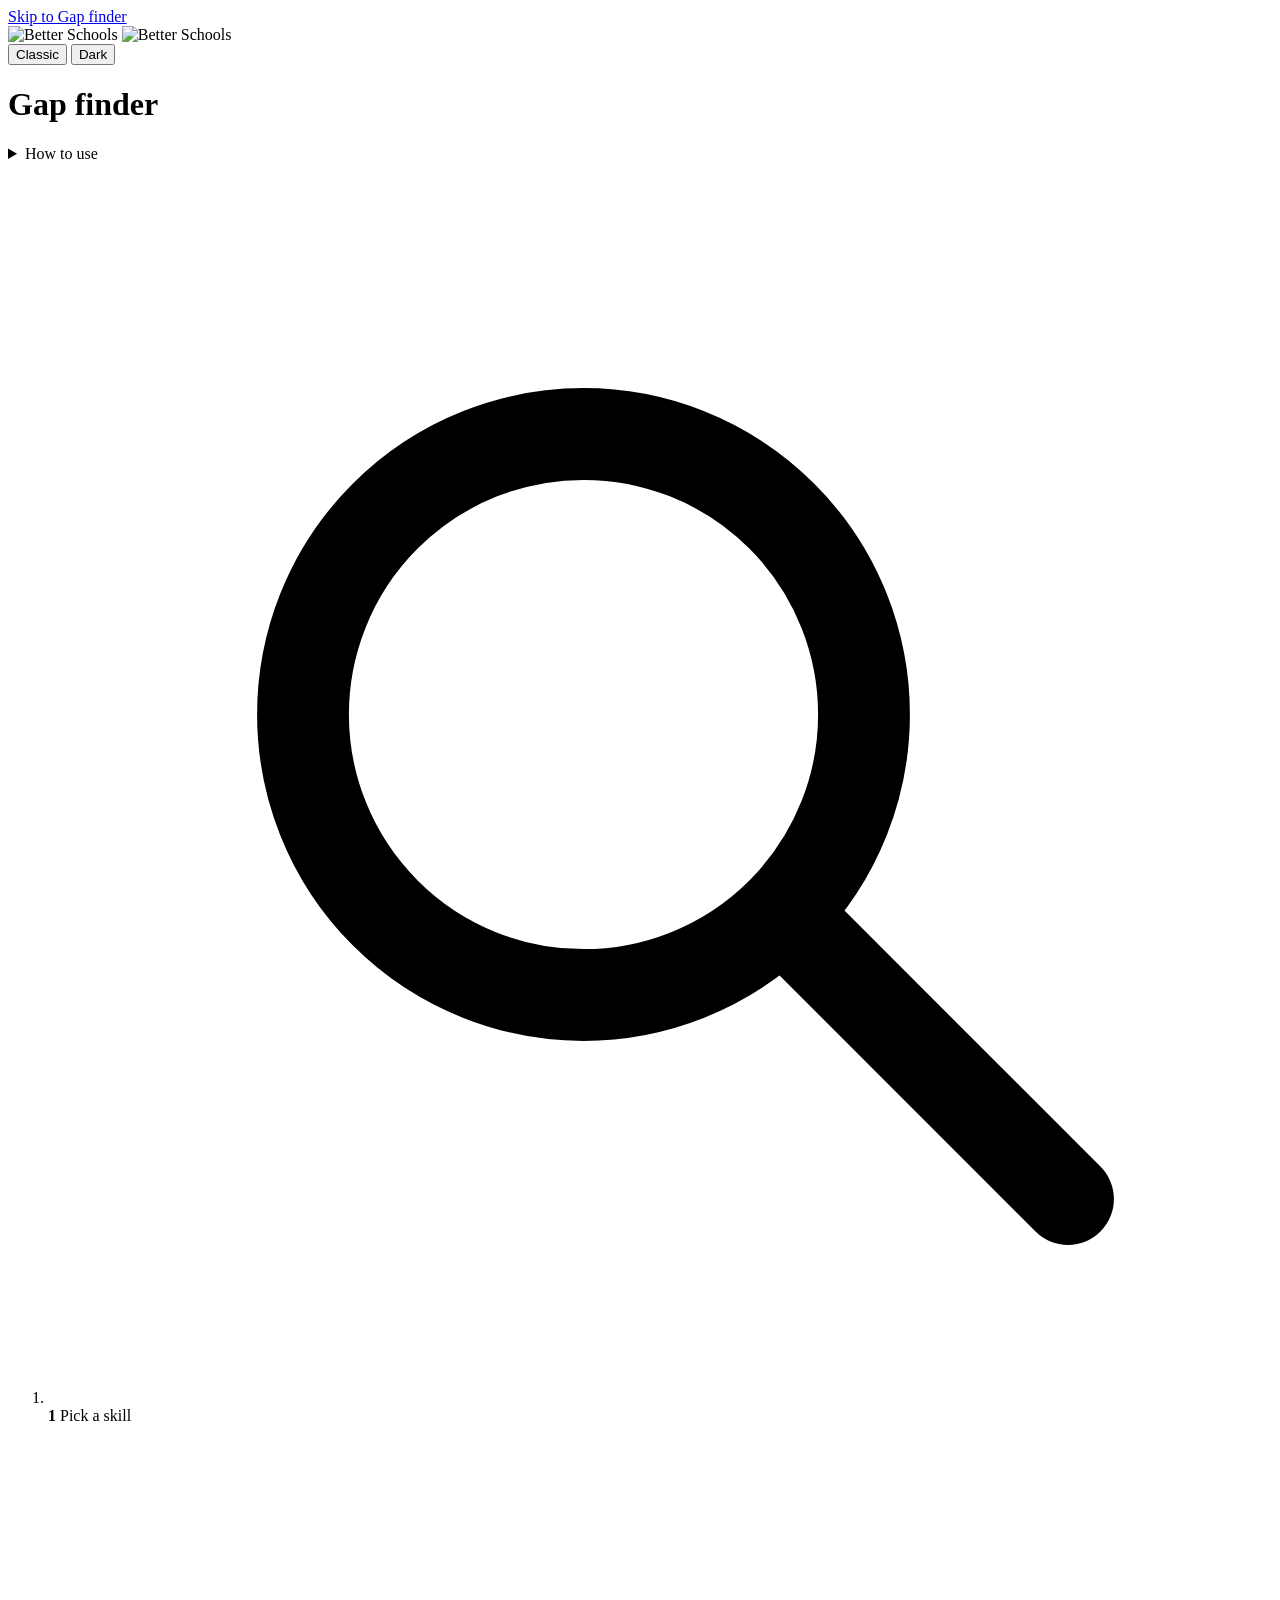
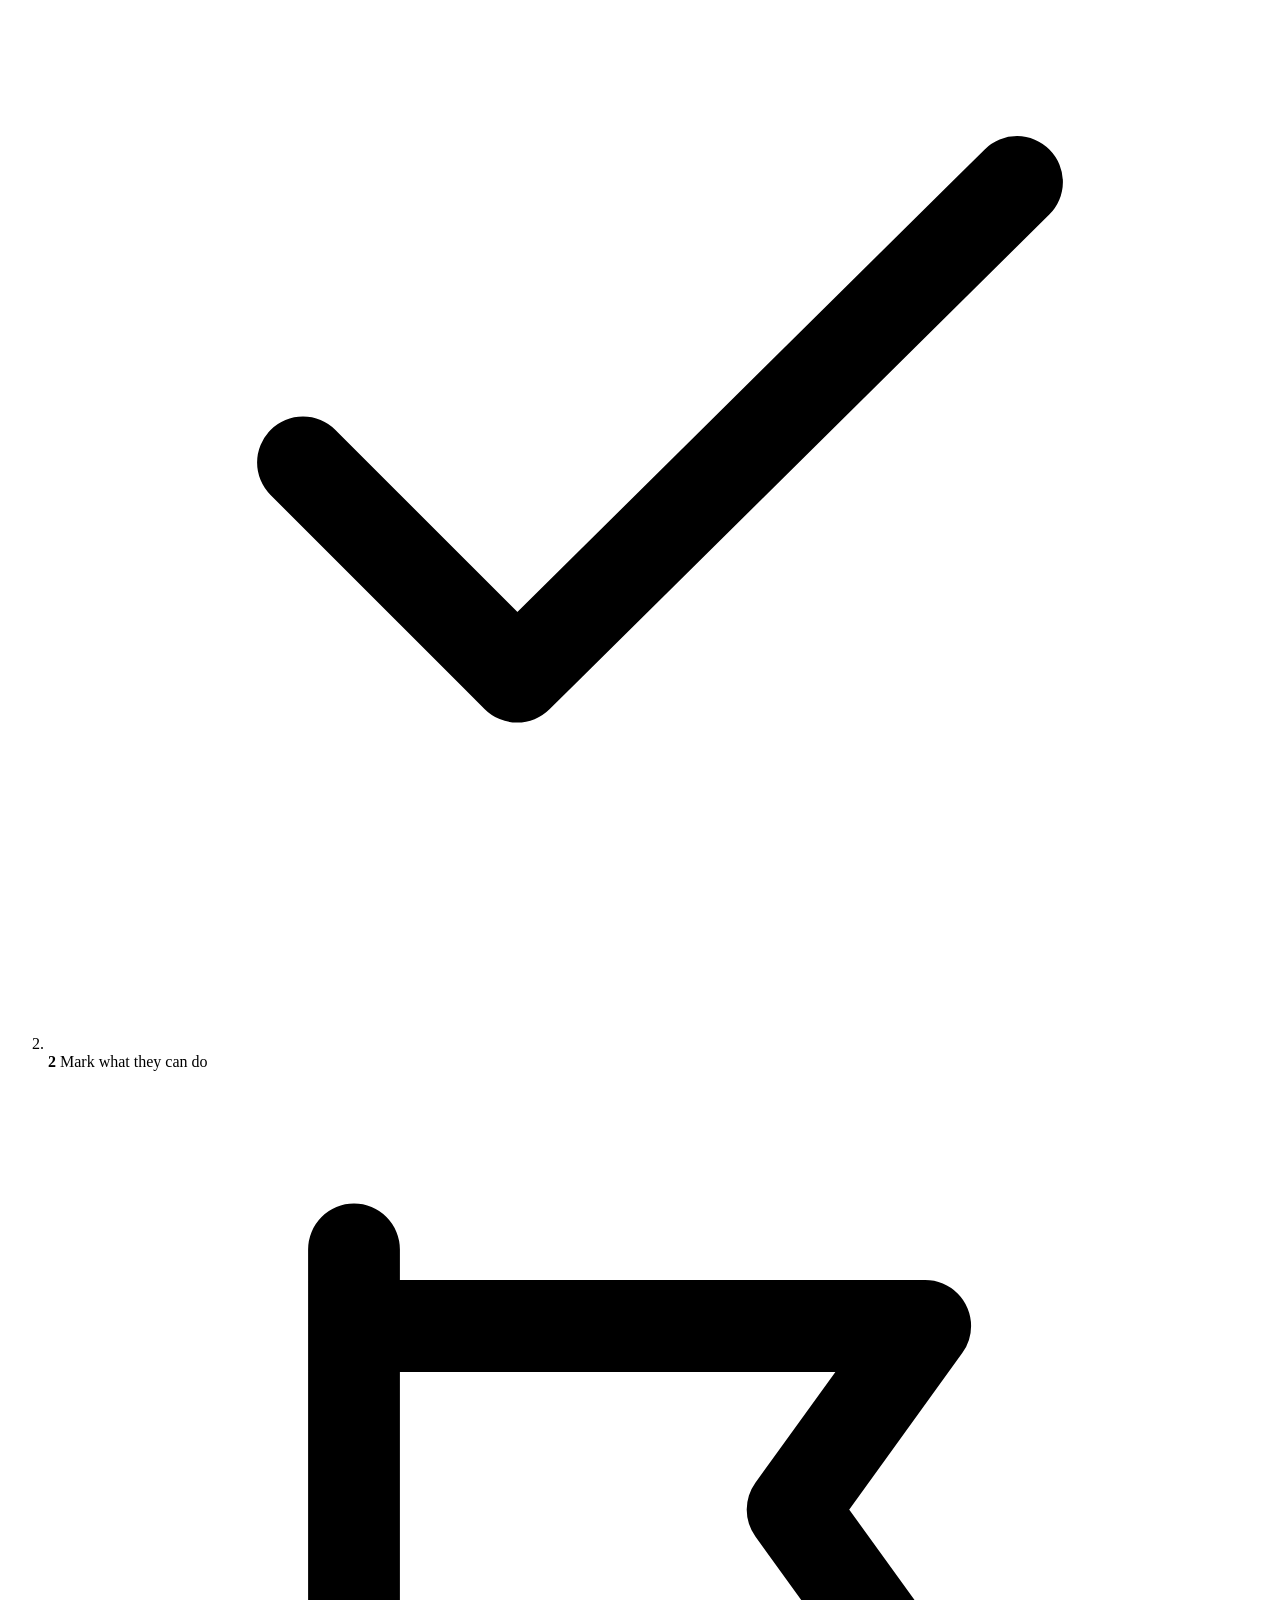
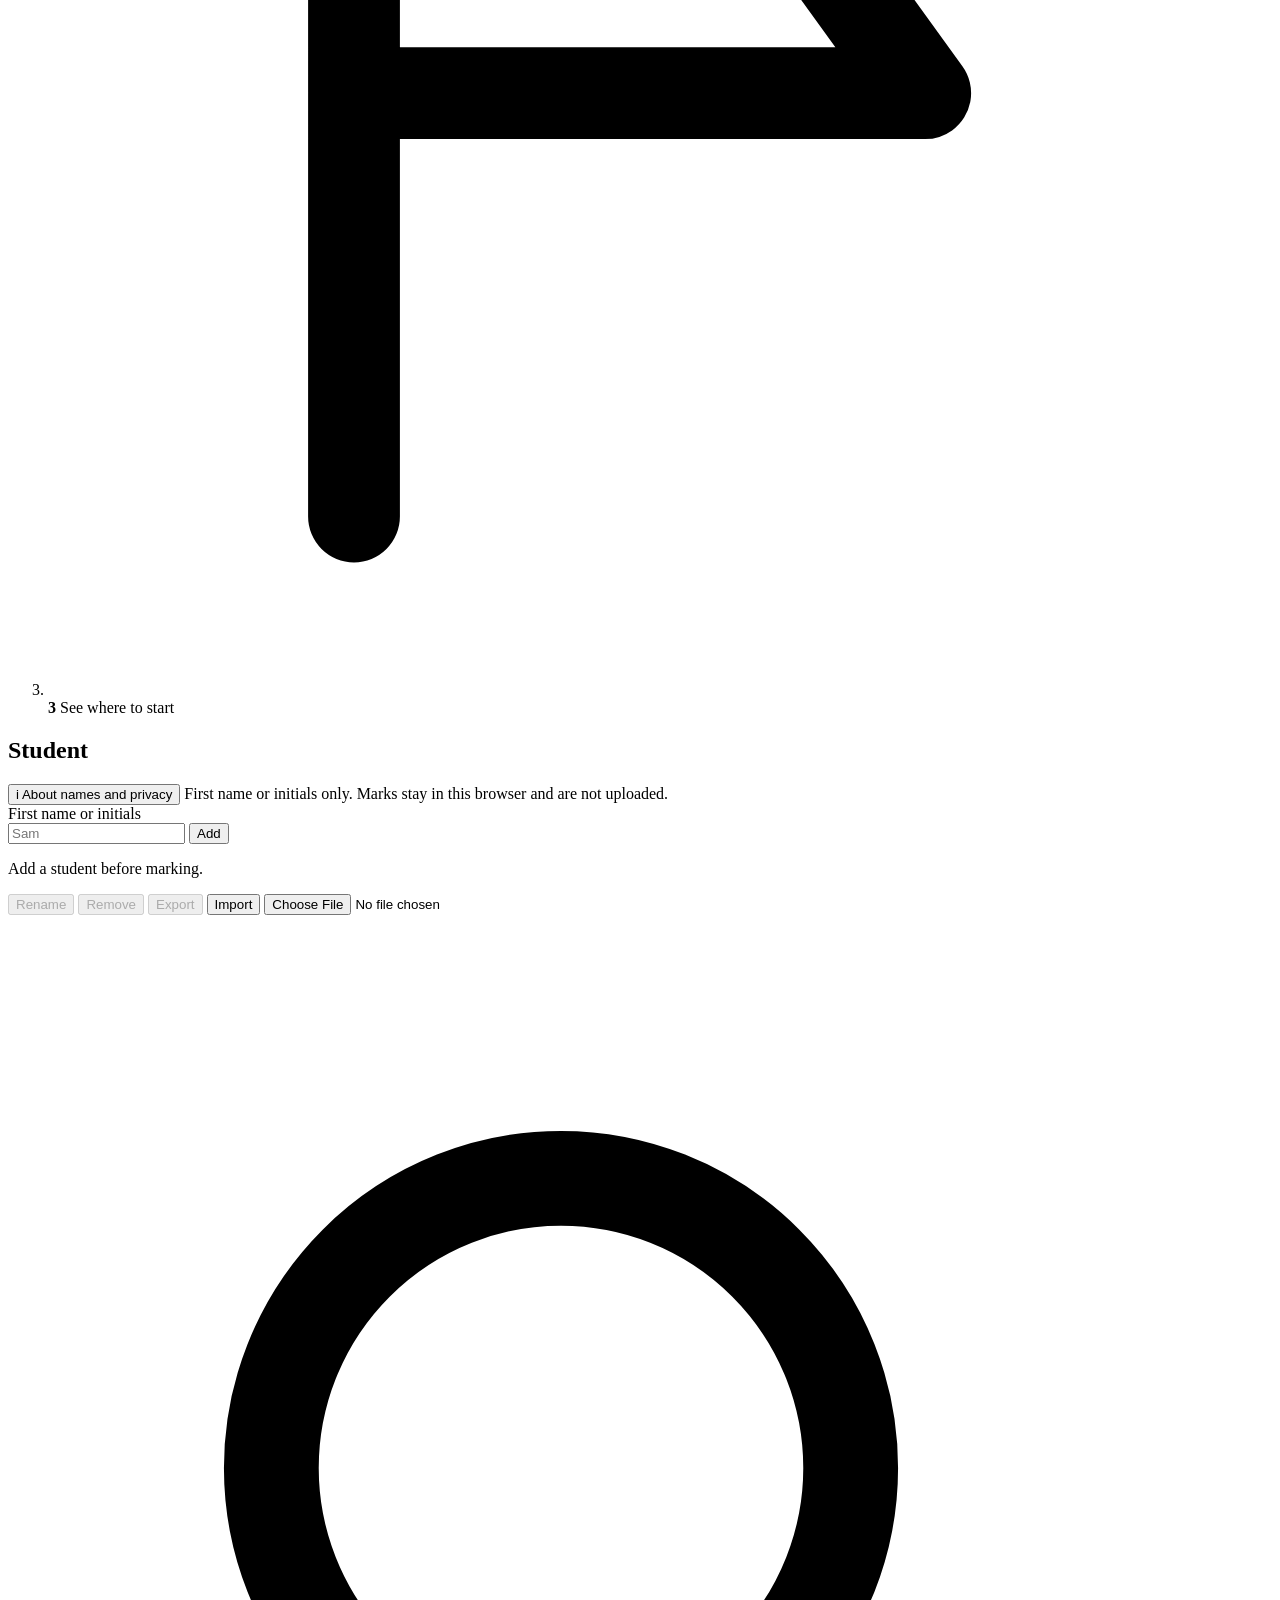
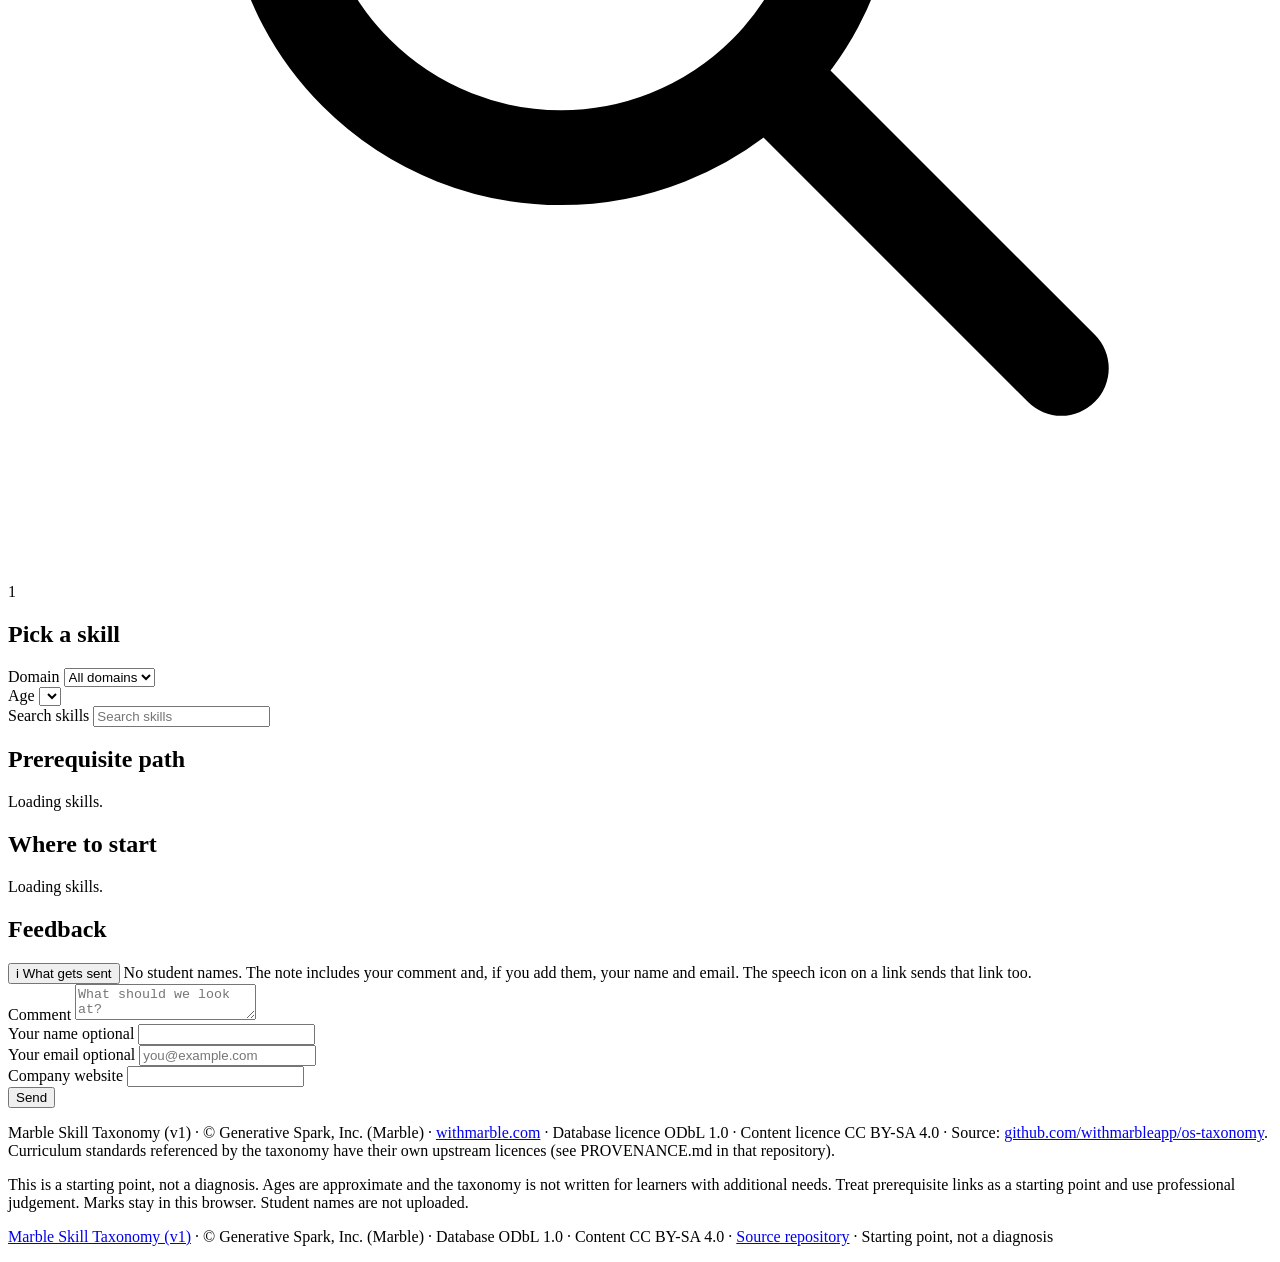
==== commit e362881e: "Tint each step's container with its step colour. The skill picker uses the navy edge, the marking pa" ====
--- a/source/template.html
+++ b/source/template.html
@@ -6,8 +6,8 @@
   <meta name="robots" content="noindex">
   <meta http-equiv="Content-Security-Policy" content="default-src 'self'; script-src 'self'; style-src 'self' 'unsafe-inline'; img-src 'self'; font-src 'self'; connect-src 'self'; form-action 'self'; base-uri 'self'; object-src 'none'">
   <title>Gap finder · Better Schools</title>
-  <link rel="stylesheet" href="app.css?v=4">
-  <link rel="stylesheet" href="dark.css?v=4">
+  <link rel="stylesheet" href="app.css?v=5">
+  <link rel="stylesheet" href="dark.css?v=5">
   <link rel="preload" href="data/ma.json" as="fetch">
   <link rel="preload" href="data/en.json" as="fetch">
   <script src="theme-init.js?v=1"></script>
@@ -78,8 +78,8 @@
     <p id="save-warning" class="notice" hidden>This browser could not save marks. They will last only until you leave the page.</p>
   </section>
 
-  <section class="panel" aria-labelledby="find-heading">
-    <div class="section-heading"><span class="step">1</span><h2 id="find-heading">Pick a skill</h2></div>
+  <section class="panel zone-pick" aria-labelledby="find-heading">
+    <div class="section-heading"><span class="step-icon" aria-hidden="true"><svg viewBox="0 0 24 24"><circle cx="10.5" cy="10.5" r="5.5" fill="none" stroke="currentColor" stroke-width="1.8"/><path d="M14.8 14.8L20 20" fill="none" stroke="currentColor" stroke-width="1.8" stroke-linecap="round"/></svg></span><span class="step">1</span><h2 id="find-heading">Pick a skill</h2></div>
     <div id="subject-board" class="subject-board" role="group" aria-label="Subject"></div>
     <div class="filters">
       <div>
@@ -102,11 +102,11 @@
   </section>
 
   <div class="workspace">
-    <section aria-labelledby="path-label">
+    <section class="panel zone-mark" aria-labelledby="path-label">
       <h2 id="path-label" class="sr-only">Prerequisite path</h2>
       <div id="path"><div class="empty"><p>Loading skills.</p></div></div>
     </section>
-    <aside id="panel" class="panel side" aria-live="polite" aria-labelledby="where-heading">
+    <aside id="panel" class="panel side zone-start" aria-live="polite" aria-labelledby="where-heading">
       <h2 id="where-heading">Where to start</h2>
       <p>Loading skills.</p>
     </aside>
@@ -195,6 +195,6 @@
 <script id="catalog" type="application/json">__CATALOG__</script>
 <script src="skin.js?v=1" defer></script>
 <script src="filter.js?v=3" defer></script>
-<script src="app.js?v=3" defer></script>
+<script src="app.js?v=4" defer></script>
 </body>
 </html>
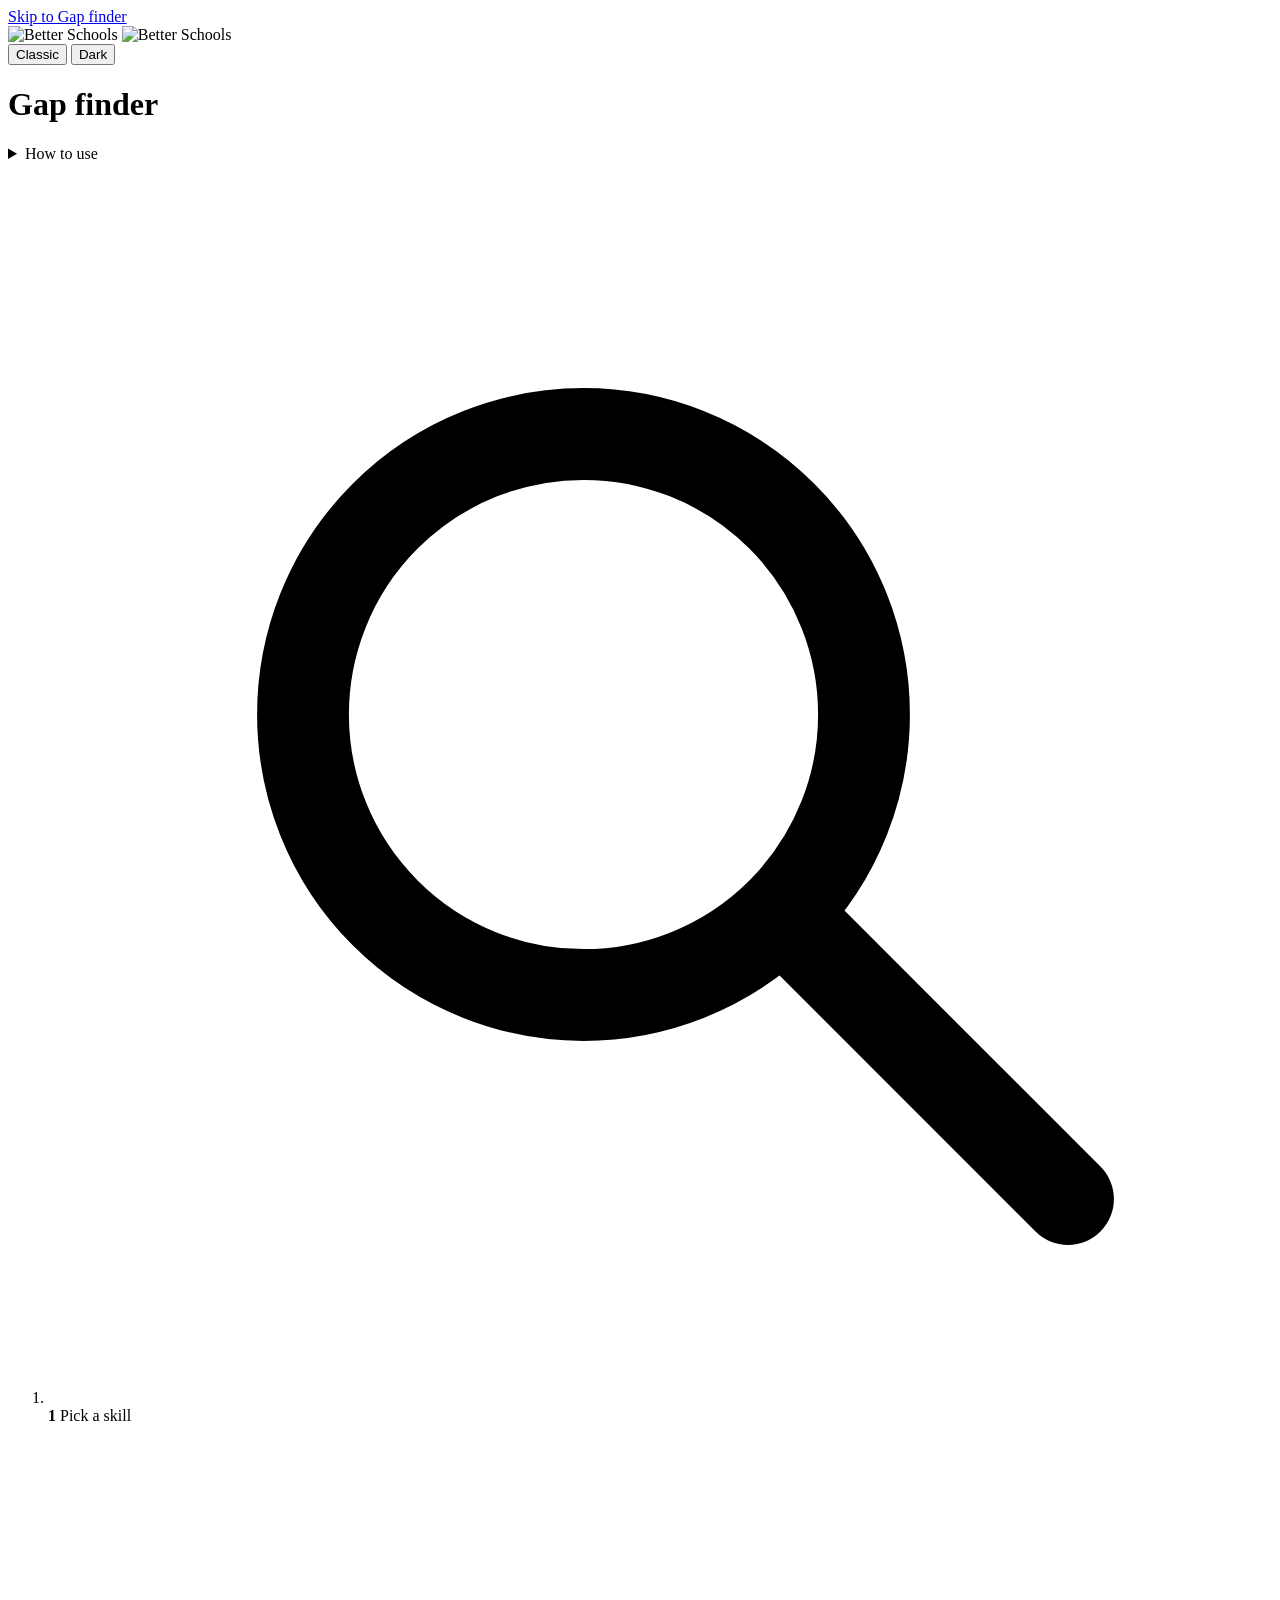
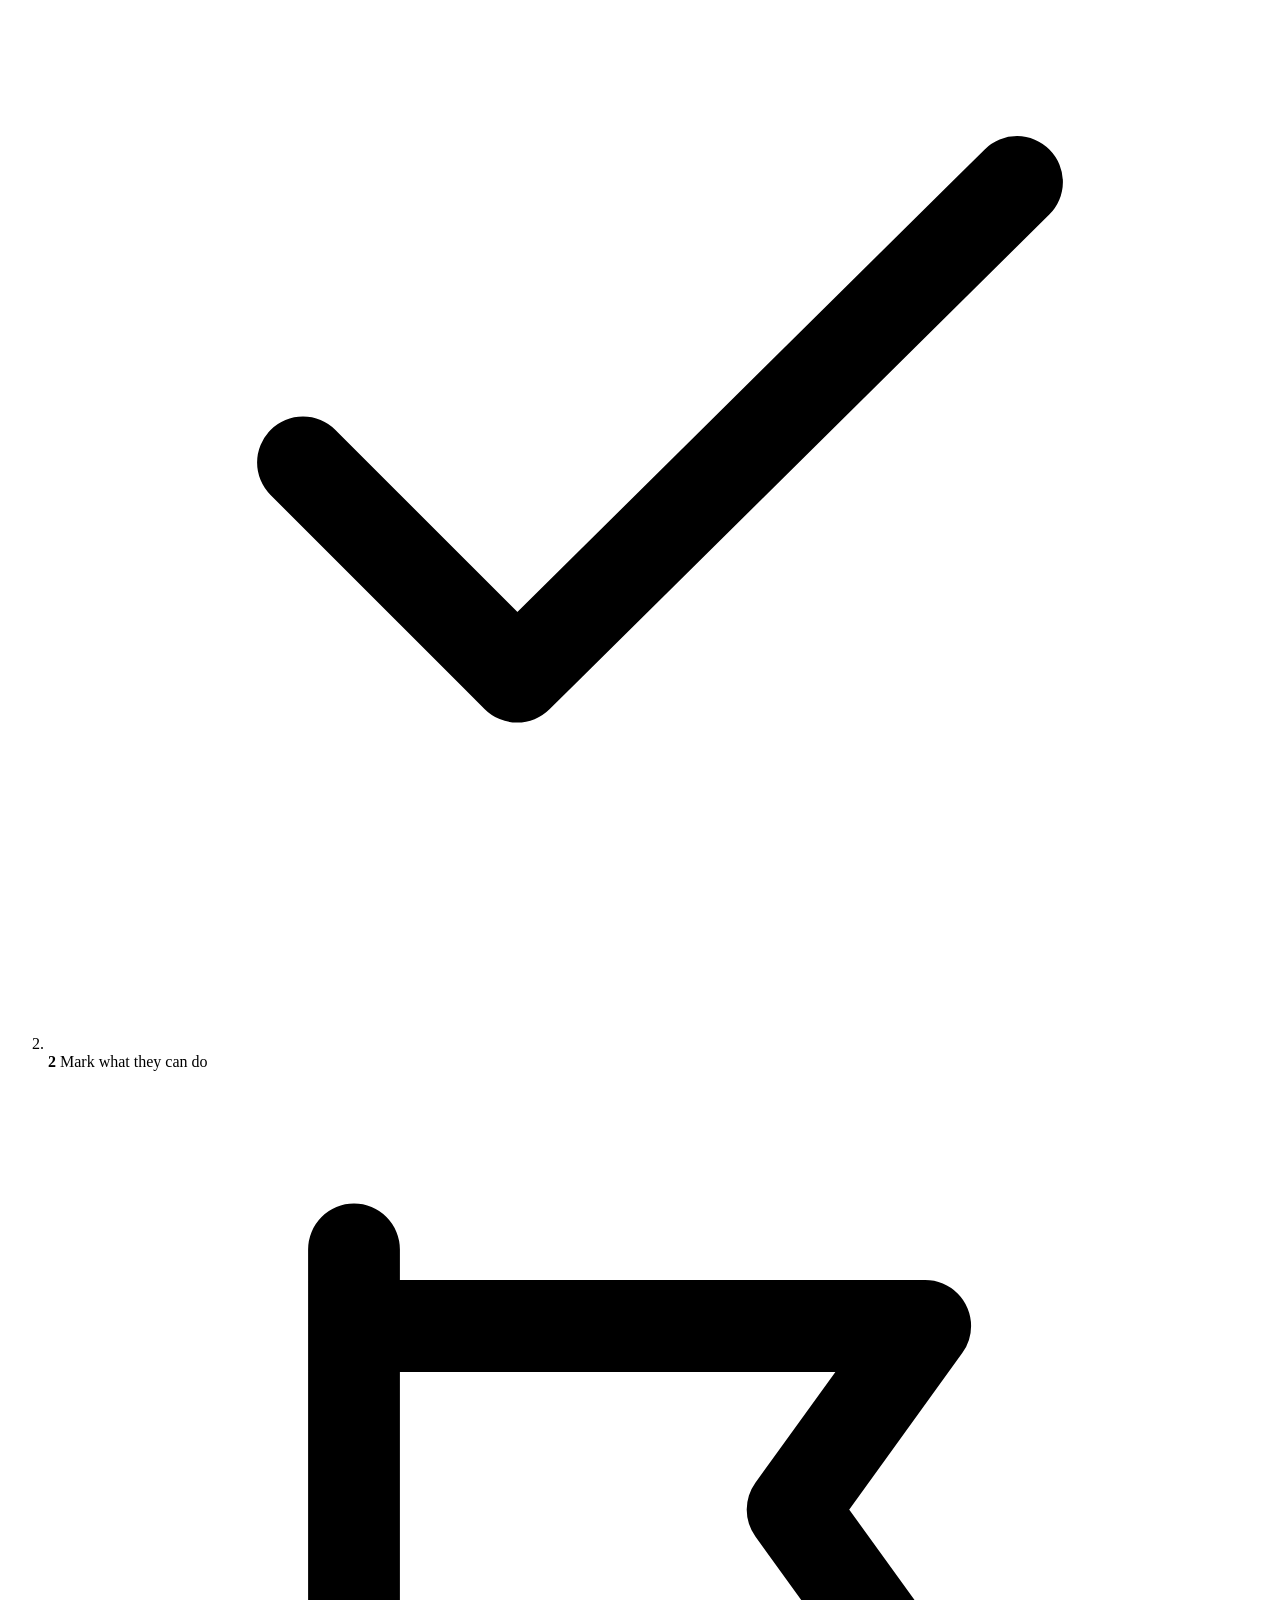
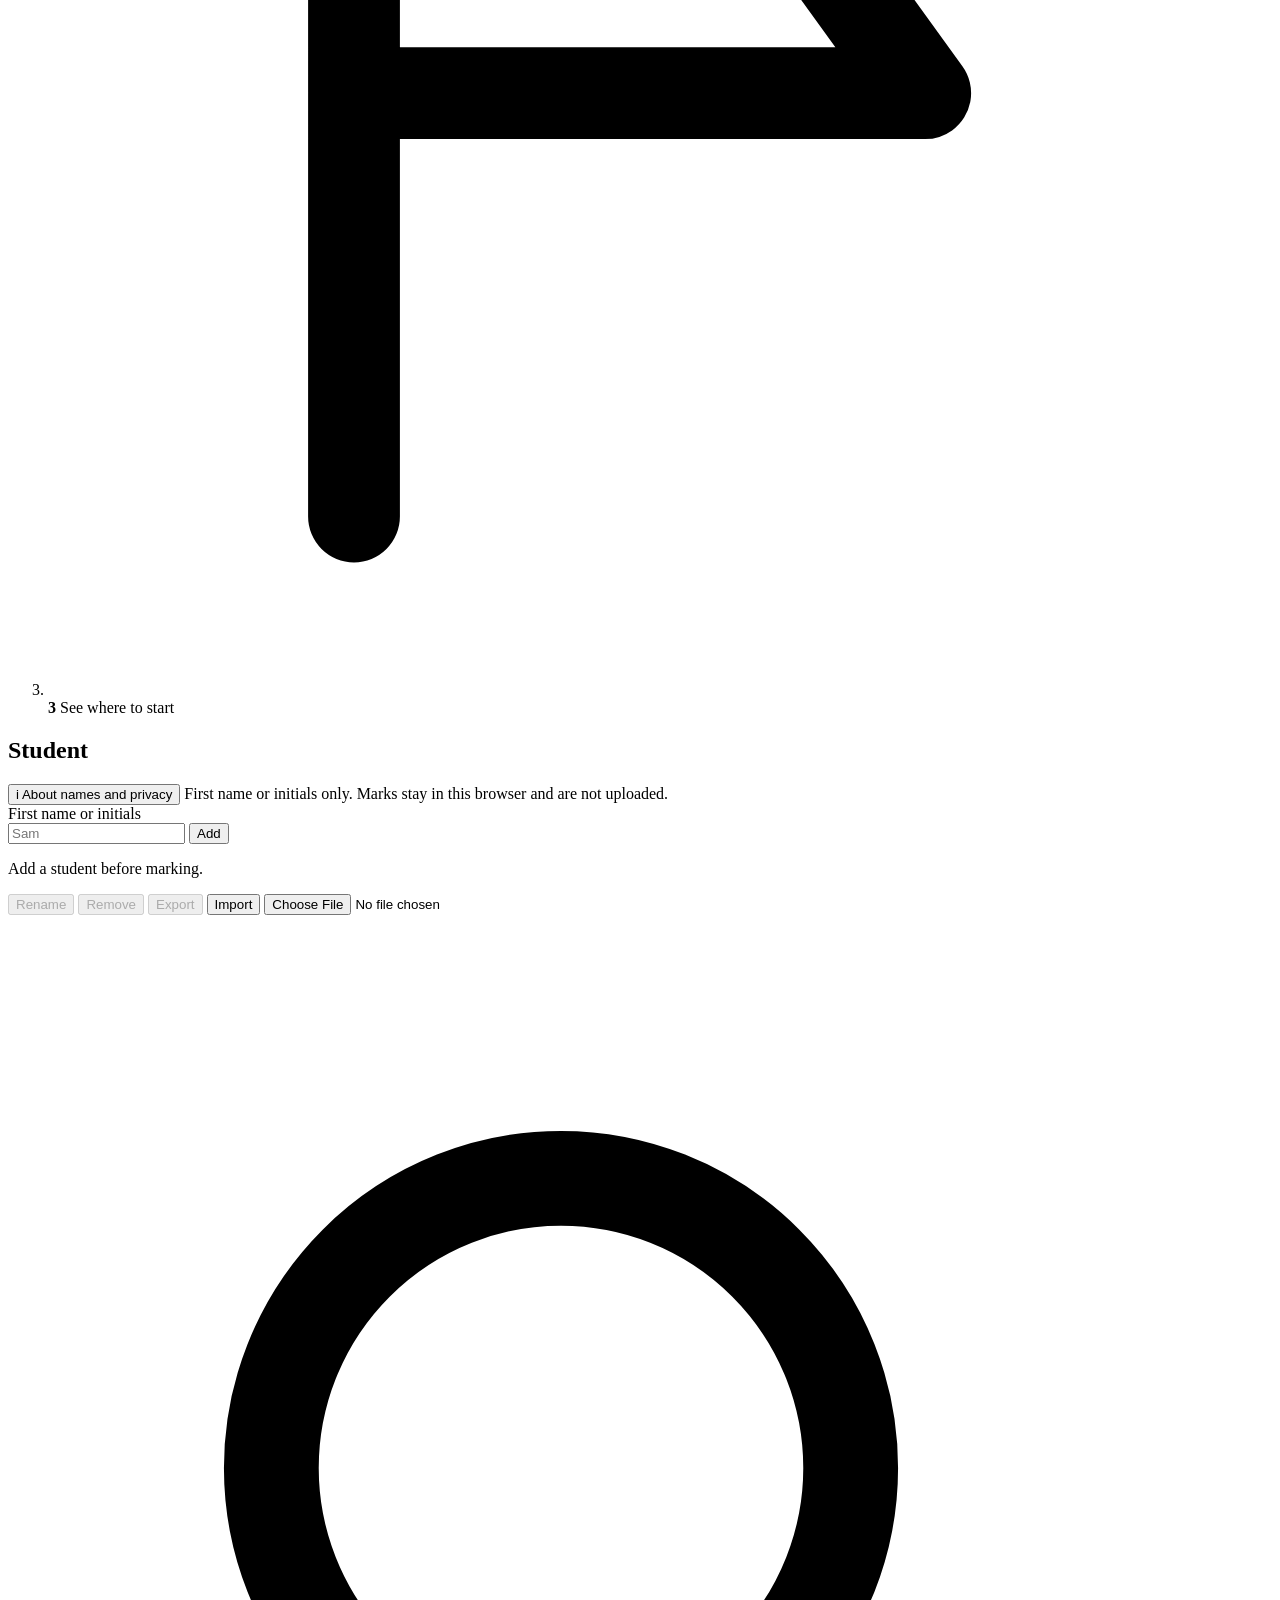
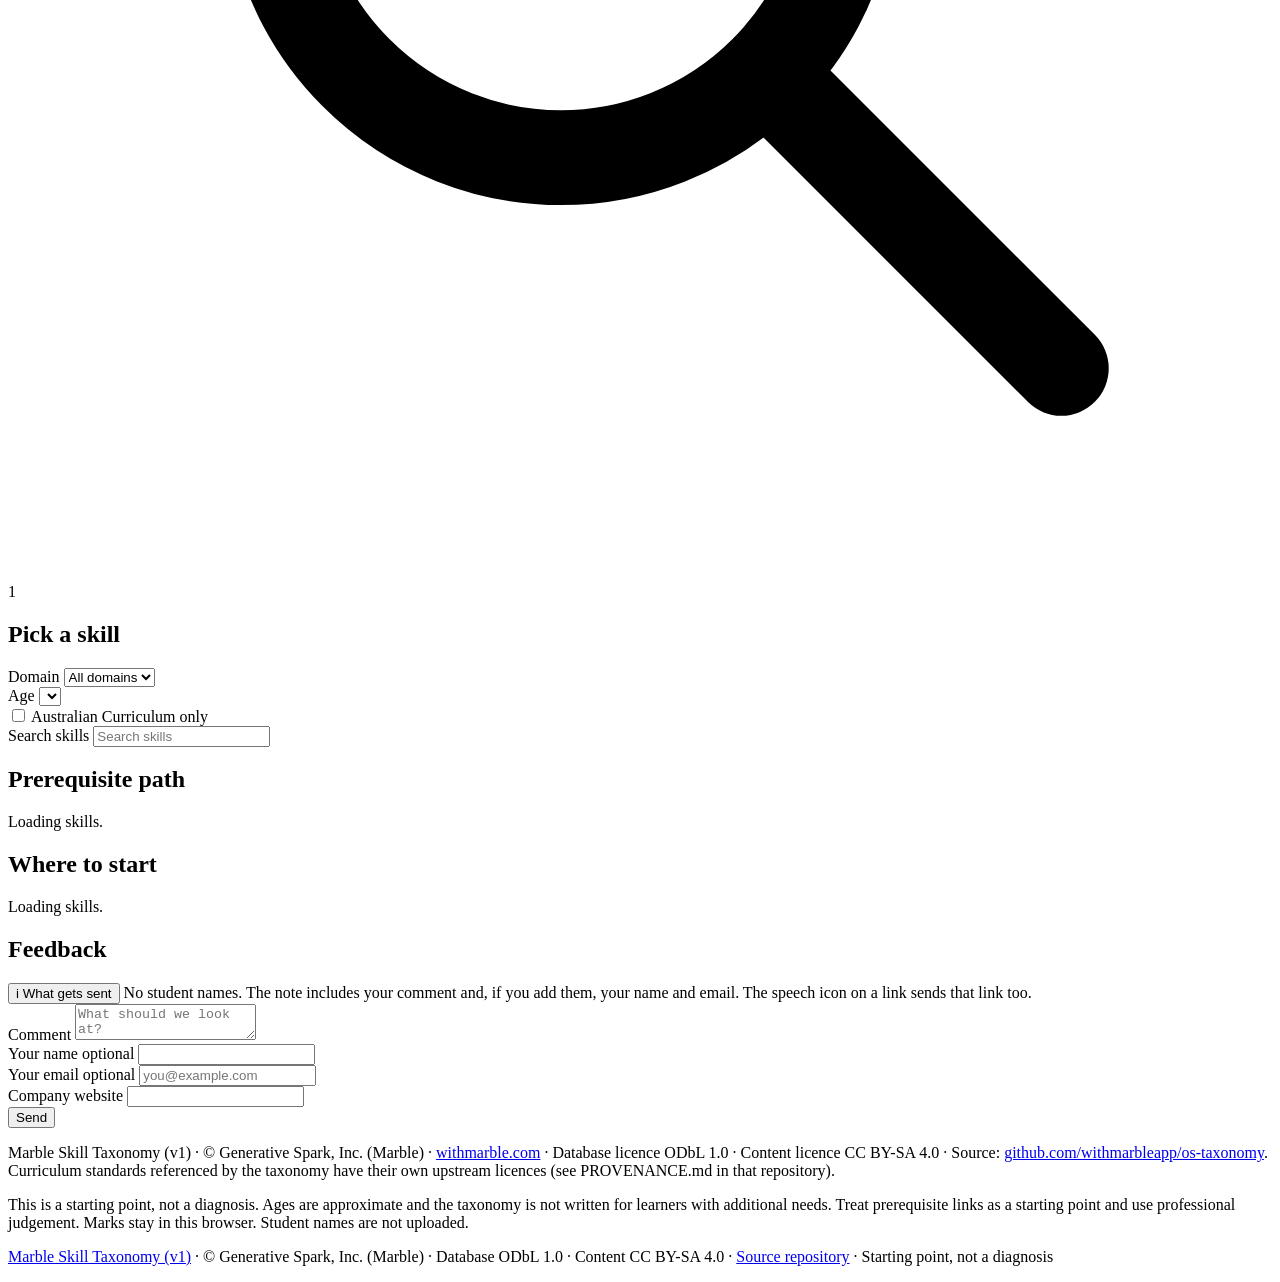
==== commit 287e2595: "Show Australian Curriculum v9 codes on demand. Skills keep acara-v9 codes behind an info control, an" ====
--- a/source/template.html
+++ b/source/template.html
@@ -6,8 +6,8 @@
   <meta name="robots" content="noindex">
   <meta http-equiv="Content-Security-Policy" content="default-src 'self'; script-src 'self'; style-src 'self' 'unsafe-inline'; img-src 'self'; font-src 'self'; connect-src 'self'; form-action 'self'; base-uri 'self'; object-src 'none'">
   <title>Gap finder · Better Schools</title>
-  <link rel="stylesheet" href="app.css?v=5">
-  <link rel="stylesheet" href="dark.css?v=5">
+  <link rel="stylesheet" href="app.css?v=6">
+  <link rel="stylesheet" href="dark.css?v=6">
   <link rel="preload" href="data/ma.json" as="fetch">
   <link rel="preload" href="data/en.json" as="fetch">
   <script src="theme-init.js?v=1"></script>
@@ -92,6 +92,10 @@
         <label for="age-filter">Age</label>
         <select id="age-filter"></select>
       </div>
+      <label class="curriculum-filter" for="curriculum-filter">
+        <input id="curriculum-filter" type="checkbox">
+        Australian Curriculum only
+      </label>
     </div>
     <form id="search-form" class="find" role="search" autocomplete="off">
       <label class="sr-only" for="q">Search skills</label>
@@ -194,7 +198,7 @@
 <noscript><p class="notice">JavaScript is required to search skills and save marks in this browser.</p></noscript>
 <script id="catalog" type="application/json">__CATALOG__</script>
 <script src="skin.js?v=1" defer></script>
-<script src="filter.js?v=3" defer></script>
+<script src="filter.js?v=4" defer></script>
 <script src="app.js?v=4" defer></script>
 </body>
 </html>
